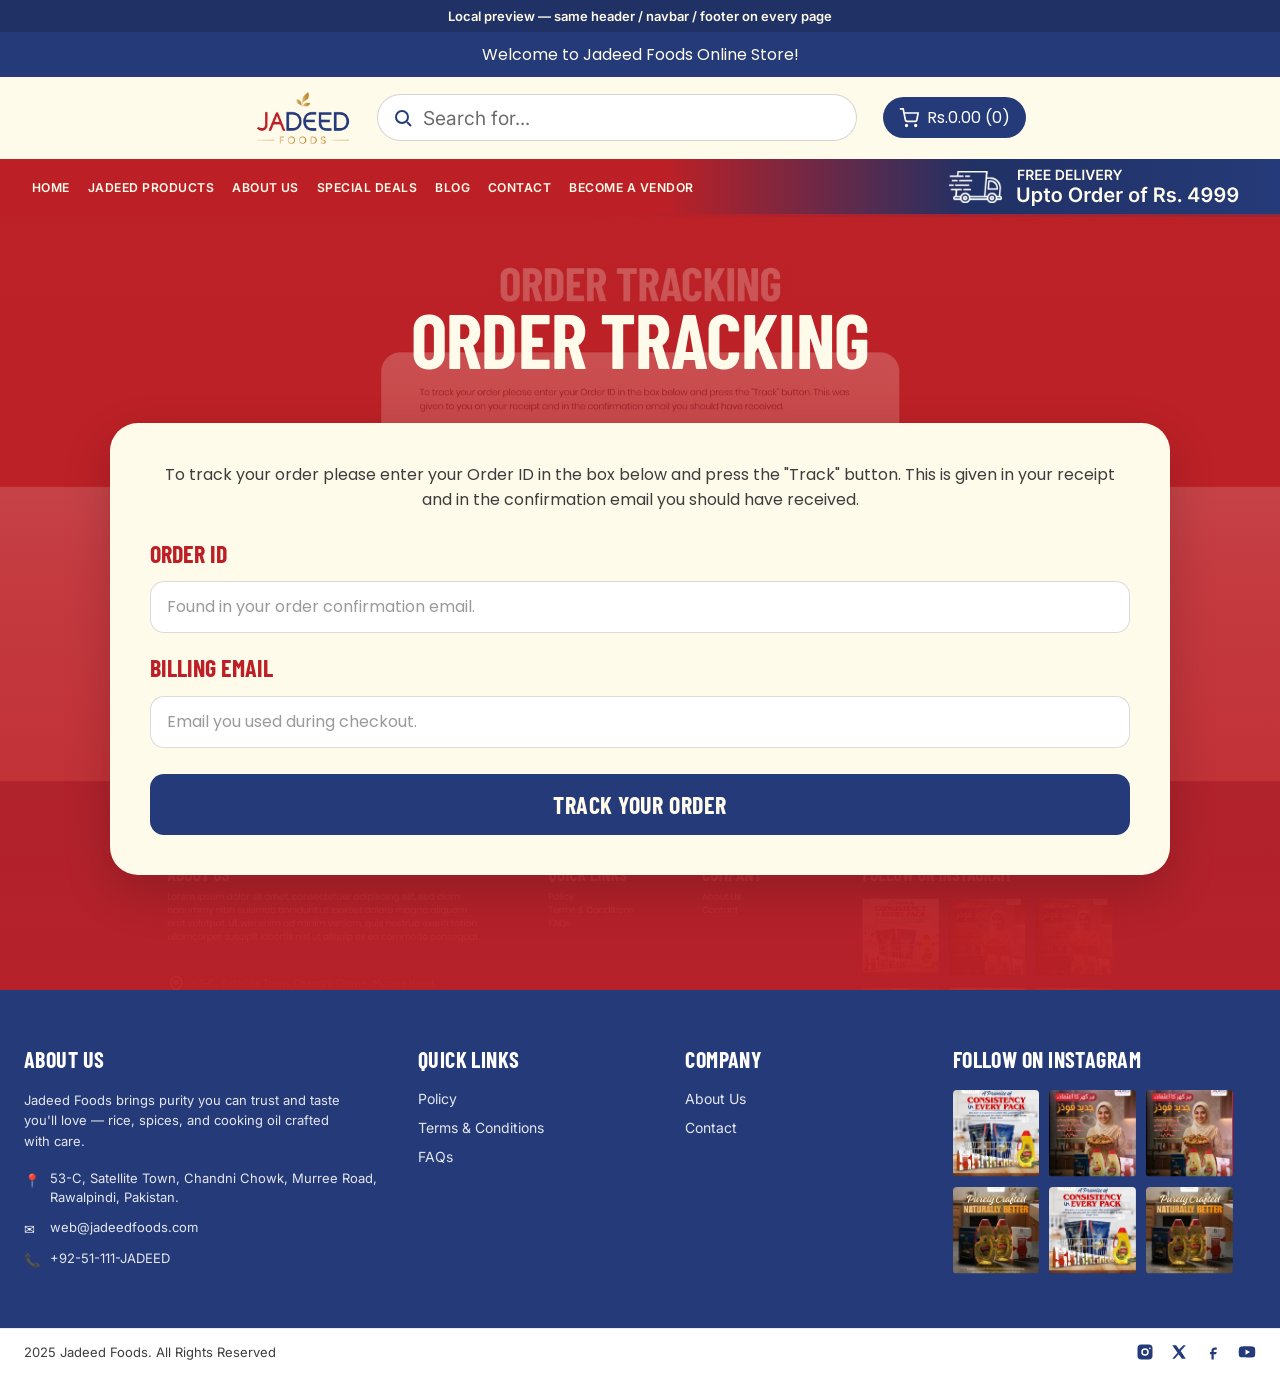
==== preview/order-tracking.html @ 21c053a5 "Fix order tracking page layout to match Figma design Co-authored-by: Cursor <cursoragent@cursor.com>" ====
<!doctype html>
<html lang="en">
<head>
  <meta charset="utf-8">
  <meta name="viewport" content="width=device-width,initial-scale=1">
  <meta http-equiv="Cache-Control" content="no-cache, no-store, must-revalidate">
  <meta http-equiv="Pragma" content="no-cache">
  <meta http-equiv="Expires" content="0">
  <title>Jadeed Foods — Order Tracking</title>
  <link rel="preconnect" href="https://fonts.googleapis.com">
  <link rel="preconnect" href="https://fonts.gstatic.com" crossorigin>
  <link href="https://fonts.googleapis.com/css2?family=Barlow+Condensed:wght@500;600;700&family=Poppins:wght@400;500&family=Inter:wght@400;600&display=swap" rel="stylesheet">
  <link rel="stylesheet" href="../assets/jadeed.css">
  <style>
    body { margin: 0; }
    .preview-note { position: sticky; top: 0; z-index: 9999; background: #203165; color: #FFFBEB; text-align: center; font: 600 13px Inter,sans-serif; padding: 8px; }
    .cart-demo{max-width:1100px;margin:40px auto;padding:0 24px}
    .cart-demo table{width:100%;border-collapse:collapse;background:#fff}
    .cart-demo th,.cart-demo td{padding:14px;border-bottom:1px solid #eee;text-align:left}
  </style>
</head>
<body>
  <div class="preview-note">Local preview — same header / navbar / footer on every page</div>
  <div class="utility-bar">Welcome to Jadeed Foods Online Store!</div>
  <div class="header-wrapper">
    <header class="header header--middle-left">
      <div class="jf-header-brand-row">
        <a href="./index.html" class="header__heading-link"><img src="../assets/jadeed-logo.png" alt="Jadeed Foods" height="56" onerror="this.style.display='none';this.nextElementSibling.style.display='inline'"><span style="display:none">Jadeed Foods</span></a>
        <div class="header__search-mock">Search for...</div>
        <a href="./cart.html" class="header__icon--cart"><svg width="20" height="20" viewBox="0 0 24 24" fill="none" stroke="currentColor" stroke-width="2" aria-hidden="true"><circle cx="9" cy="21" r="1"/><circle cx="20" cy="21" r="1"/><path d="M1 1h4l2.68 13.39a2 2 0 0 0 2 1.61h9.72a2 2 0 0 0 2-1.61L23 6H6"/></svg> Rs.0.00 (0)</a>
      </div>
    </header>
    <div class="jf-nav-bar">
      <div class="jf-nav-bar__inner">
        <nav class="header__inline-menu">
          <ul class="list-menu list-menu--inline" style="list-style:none;display:flex;flex-wrap:wrap;gap:clamp(16px,2.2vw,32px);margin:0;padding:0">
            <li><a href="./index.html">Home</a></li>
            <li><a href="./index.html#shop-products">Jadeed Products</a></li>
            <li><a href="./about.html">About Us</a></li>
            <li><a href="./index.html#shop-products">Special Deals</a></li>
            <li><a href="./index.html#blogs">Blog</a></li>
            <li><a href="./contact.html">Contact</a></li>
            <li><a href="./contact.html">Become a Vendor</a></li>
          </ul>
        </nav>
        <div class="jf-nav-bar__delivery">
          <div class="jf-delivery-badge jf-delivery-badge--lockup">
            <img class="jf-delivery-badge__lockup" src="../assets/jadeed-free-delivery.svg" alt="FREE DELIVERY Upto Order of Rs. 4999" width="299" height="41">
          </div>
        </div>
      </div>
    </div>
  </div>

  <main>
    <section class="jf-order-tracking-page" style="background-image:url('../assets/jadeed-order-tracking-hero.jpg')">
      <div class="jf-order-tracking-page__overlay"></div>
      <div class="jf-container jf-order-tracking-page__inner">
        <h1 class="jf-order-tracking-page__title">Order Tracking</h1>
        <div class="jf-order-tracking-page__card">
          <p class="jf-order-tracking-page__intro">To track your order please enter your Order ID in the box below and press the "Track" button. This is given in your receipt and in the confirmation email you should have received.</p>
          <form class="jf-order-tracking-form" action="#" method="get">
            <div class="jf-order-tracking-form__field">
              <label for="JadeedOrderId">Order ID</label>
              <input id="JadeedOrderId" class="jf-order-tracking-form__input" type="text" name="order_id" placeholder="Found in your order confirmation email.">
            </div>
            <div class="jf-order-tracking-form__field">
              <label for="JadeedBillingEmail">Billing email</label>
              <input id="JadeedBillingEmail" class="jf-order-tracking-form__input" type="email" name="billing_email" placeholder="Email you used during checkout.">
            </div>
            <button type="submit" class="jf-order-tracking-form__submit">Track your order</button>
          </form>
        </div>
      </div>
    </section>
  </main>

  <footer class="jf-footer">
    <div class="jf-footer__main">
      <div class="jf-footer__grid" style="max-width:1729px;margin:0 auto">
        <div class="jf-footer__col">
          <h2 class="jf-footer__heading">About Us</h2>
          <div class="jf-footer__text"><p>Jadeed Foods brings purity you can trust and taste you'll love — rice, spices, and cooking oil crafted with care.</p></div>
          <p class="jf-footer__meta"><span class="jf-footer__meta-icon">📍</span><span>53-C, Satellite Town, Chandni Chowk, Murree Road, Rawalpindi, Pakistan.</span></p>
          <p class="jf-footer__meta"><span class="jf-footer__meta-icon">✉</span><span>web@jadeedfoods.com</span></p>
          <p class="jf-footer__meta"><span class="jf-footer__meta-icon">📞</span><span>+92-51-111-JADEED</span></p>
        </div>
        <div class="jf-footer__col">
          <h2 class="jf-footer__heading">Quick Links</h2>
          <ul class="jf-footer__links">
            <li><a href="./privacy.html">Policy</a></li>
            <li><a href="./terms.html">Terms &amp; Conditions</a></li>
            <li><a href="./faqs.html">FAQs</a></li>
          </ul>
        </div>
        <div class="jf-footer__col">
          <h2 class="jf-footer__heading">Company</h2>
          <ul class="jf-footer__links">
            <li><a href="./about.html">About Us</a></li>
            <li><a href="./contact.html">Contact</a></li>
          </ul>
        </div>
        <div class="jf-footer__col">
          <h2 class="jf-footer__heading">Follow on Instagram</h2>
          <div class="jf-footer__insta-grid">
            <a href="#" class="jf-footer__insta-item"><img src="../assets/jadeed-insta-1.jpg" alt=""></a>
            <a href="#" class="jf-footer__insta-item"><img src="../assets/jadeed-insta-2.jpg" alt=""></a>
            <a href="#" class="jf-footer__insta-item"><img src="../assets/jadeed-insta-3.jpg" alt=""></a>
            <a href="#" class="jf-footer__insta-item"><img src="../assets/jadeed-insta-4.jpg" alt=""></a>
            <a href="#" class="jf-footer__insta-item"><img src="../assets/jadeed-insta-5.jpg" alt=""></a>
            <a href="#" class="jf-footer__insta-item"><img src="../assets/jadeed-insta-6.jpg" alt=""></a>
          </div>
        </div>
      </div>
    </div>
    <div class="jf-footer__bottom">
      <div class="jf-footer__bottom-inner" style="max-width:1729px;margin:0 auto">
        <p class="jf-footer__copyright">2025 Jadeed Foods. All Rights Reserved</p>
        <div class="jf-footer__social">
          <a href="#" aria-label="Instagram"><svg viewBox="0 0 24 24"><path d="M7 2h10a5 5 0 0 1 5 5v10a5 5 0 0 1-5 5H7a5 5 0 0 1-5-5V7a5 5 0 0 1 5-5zm5 5a5 5 0 1 0 0 10 5 5 0 0 0 0-10zm6.5-.9a1.1 1.1 0 1 0 0 2.2 1.1 1.1 0 0 0 0-2.2zM12 9a3 3 0 1 1 0 6 3 3 0 0 1 0-6z"/></svg></a>
          <a href="#" aria-label="Twitter"><svg viewBox="0 0 24 24"><path d="M3 3h5.2l4 5.7L17.8 3H21l-6.7 7.7L21 21h-5.2l-4.3-6.1L6.2 21H3l7-8.1L3 3z"/></svg></a>
          <a href="#" aria-label="Facebook"><svg viewBox="0 0 24 24"><path d="M14 9h3V6h-3c-2.2 0-4 1.8-4 4v2H8v3h2v7h3v-7h3l1-3h-4v-2c0-.6.4-1 1-1z"/></svg></a>
          <a href="#" aria-label="YouTube"><svg viewBox="0 0 24 24"><path d="M23 12s0-3.4-.4-5a3 3 0 0 0-2.1-2.1C18.7 4.4 12 4.4 12 4.4s-6.7 0-8.5.5A3 3 0 0 0 1.4 7C1 8.6 1 12 1 12s0 3.4.4 5a3 3 0 0 0 2.1 2.1c1.8.5 8.5.5 8.5.5s6.7 0 8.5-.5a3 3 0 0 0 2.1-2.1c.4-1.6.4-5 .4-5zM10 15.5v-7l6 3.5-6 3.5z"/></svg></a>
        </div>
      </div>
    </div>
  </footer>
</body>
</html>
---- assets/jadeed.css ----
/* ==========================================================================
   Jadeed Foods — brand layer on Dawn
   Homepage sections (.jf-*) + header/footer chrome overrides
   ========================================================================== */

:root {
  --jf-red: #BC2026;
  --jf-red-alt: #BC252A;
  --jf-navy: #253A78;
  --jf-navy-dark: #203165;
  --jf-maroon: #821D21;
  --jf-cream: #FFFBEB;
  --jf-yellow: #FFCC00;
  --jf-white: #FFFFFF;
  --jf-ink: #3C3D3C;
  --jf-muted: #6C6C6C;
  --jf-muted-light: #ACACAC;

  --jf-font-heading: 'Barlow Condensed', sans-serif;
  --jf-font-body: 'Poppins', sans-serif;
  --jf-font-ui: 'Inter', sans-serif;

  --jf-container-max: 1729px;
  --jf-radius-lg: 28px;
  --jf-radius-pill: 96px;
}

/* ---- Global typography (Barlow Condensed / Poppins / Inter) ---- */
html {
  -webkit-font-smoothing: antialiased;
  -moz-osx-font-smoothing: grayscale;
}
body,
.body,
.gradient,
.shopify-policy__container,
.rte,
.rte p,
.page-width,
main {
  font-family: var(--jf-font-body);
  color: var(--jf-ink);
}
h1,
h2,
h3,
h4,
h5,
h6,
.h0,
.h1,
.h2,
.h3,
.h4,
.h5,
.h6,
caption,
th {
  font-family: var(--jf-font-heading);
}
button,
.button,
input,
textarea,
select,
label,
summary,
.announcement-bar__message,
.header__menu-item,
.menu-drawer__menu-item {
  font-family: var(--jf-font-ui);
}

/* ---- Global brand font overrides for chrome feel ---- */
.header__heading-link .h2,
.header__heading,
.footer-block__heading,
.jf-heading {
  font-family: var(--jf-font-heading);
  font-weight: 700;
  text-transform: uppercase;
  letter-spacing: -0.01em;
}

/* ---- Dawn announcement bar → Jadeed navy ---- */
.utility-bar,
.announcement-bar,
.announcement-bar__message {
  background: var(--jf-navy) !important;
  color: var(--jf-cream) !important;
}
.utility-bar .announcement-bar__link,
.announcement-bar__link {
  color: var(--jf-cream) !important;
}
.utility-bar {
  border: none !important;
  background: var(--jf-navy) !important;
  color: var(--jf-cream) !important;
  text-align: center;
  padding: 10px 16px;
}
.utility-bar__grid {
  display: flex !important;
  justify-content: center !important;
  align-items: center;
}
.announcement-bar {
  justify-content: center;
  text-align: center;
  width: 100%;
}
.announcement-bar__message {
  font-family: var(--jf-font-ui);
  font-size: 1.4rem;
  text-align: center;
  width: 100%;
  justify-content: center;
}

/* ---- Dawn header → cream bar + centered brand row ---- */
.header-wrapper {
  background: var(--jf-cream) !important;
  border-bottom: none !important;
}
.header-wrapper--border-bottom {
  box-shadow: none !important;
  border-bottom: none !important;
}
.header {
  background: transparent;
}
.header.page-width {
  max-width: var(--jf-container-max);
}
.jf-header-brand-row {
  display: flex;
  flex-wrap: nowrap;
  align-items: center;
  justify-content: center;
  gap: clamp(16px, 2vw, 32px);
  width: 100%;
  max-width: var(--jf-container-max);
  margin: 0 auto;
}
.header:has(.jf-header-brand-row) {
  display: flex;
  justify-content: center;
  align-items: center;
  padding: 0.8rem 24px;
  max-width: var(--jf-container-max);
  margin: 0 auto;
}
@media screen and (max-width: 989px) {
  .header__search-mock {
    display: none;
  }
  .header:has(.jf-header-brand-row) {
    padding: 0.8rem 16px;
  }
}
.header__heading-link,
.header__heading-link .h2 {
  color: var(--jf-navy) !important;
}
.header__heading-link,
.header__heading {
  flex: 0 0 auto;
  margin: 0;
}
.header__heading-logo,
.header__heading-link img {
  max-height: 56px;
  width: auto;
  object-fit: contain;
  display: block;
}
.header__icon {
  color: var(--jf-navy) !important;
}
.header__icon .svg-wrapper svg {
  color: var(--jf-navy);
}
.header__icons {
  flex: 0 0 auto;
  width: max-content;
}
.header__icon--cart {
  background: var(--jf-navy);
  color: var(--jf-white) !important;
  border-radius: var(--jf-radius-pill);
  padding: 0.5rem 1rem;
  gap: 0.5rem;
  text-decoration: none;
  display: inline-flex !important;
  align-items: center;
  justify-content: center;
  width: auto !important;
  height: auto !important;
  min-height: 0;
  max-width: max-content;
  margin-right: 0;
}
.header__icon--cart .svg-wrapper {
  width: 1.8rem;
  height: 1.8rem;
  flex-shrink: 0;
  color: var(--jf-white);
}
.header__icon--cart .svg-wrapper svg {
  color: var(--jf-white);
  fill: none;
  stroke: currentColor;
}
.jf-cart-total {
  font-family: var(--jf-font-ui);
  font-weight: 600;
  font-size: 1.3rem;
  color: var(--jf-white);
  white-space: nowrap;
}
.cart-count-bubble {
  background: var(--jf-red) !important;
  color: var(--jf-cream) !important;
}

/* Login — Figma cream header is cart-only; keep account link discreet */
.jf-header-login {
  display: none !important;
}
.header__icon--account.large-up-hide {
  display: none;
}
@media screen and (max-width: 989px) {
  .header__icon--account.large-up-hide {
    display: flex;
  }
}

/* Search pill — centered between logo and cart */
.header__search {
  line-height: normal;
}

.header__search .header__icon--search,
.header__search summary.header__icon {
  display: inline-flex !important;
  align-items: center;
  justify-content: flex-start;
  gap: 0.6rem;
  border: 1px solid rgba(0, 0, 0, 0.17);
  border-radius: var(--jf-radius-pill);
  padding: 0.65rem 1.4rem !important;
  min-width: 200px;
  width: 100%;
  height: auto !important;
  min-height: 44px;
  box-sizing: border-box;
  background: var(--jf-white);
  text-decoration: none !important;
  line-height: 1.4;
  cursor: pointer;
}

.header__search summary.header__icon > span {
  display: inline-flex !important;
  align-items: center;
  justify-content: center;
  width: auto !important;
  height: auto !important;
  flex: 0 0 auto;
}

.header__search summary.header__icon .svg-wrapper {
  width: 18px;
  height: 18px;
}

.header__search summary.header__icon .icon {
  width: 18px;
  height: 18px;
}

.header__search summary.header__icon::after {
  content: "Search for...";
  font-family: var(--jf-font-ui);
  font-size: 1.2rem;
  font-weight: 400;
  color: var(--jf-muted);
  text-transform: none;
  line-height: 1.4;
  white-space: nowrap;
  text-decoration: none;
}

.header__search-mock {
  flex: 0 1 min(480px, 42vw);
  width: min(480px, 42vw);
  max-width: 480px;
  border: 1px solid rgba(0, 0, 0, 0.17);
  border-radius: var(--jf-radius-pill);
  padding: 0.65rem 1.4rem 0.65rem 2.8rem;
  color: var(--jf-muted);
  font-family: var(--jf-font-ui);
  font-size: 1.2rem;
  background: var(--jf-white) url("data:image/svg+xml,%3Csvg xmlns='http://www.w3.org/2000/svg' width='18' height='18' fill='none' stroke='%23253A78' stroke-width='2'%3E%3Ccircle cx='8' cy='8' r='6'/%3E%3Cpath d='M13 13l4 4'/%3E%3C/svg%3E") 1rem center no-repeat;
  box-sizing: border-box;
}
@media screen and (min-width: 990px) {
  .header,
  .header--middle-left {
    display: flex !important;
    flex-wrap: nowrap;
    justify-content: center;
    align-items: center;
    gap: 0;
    padding-top: 0.8rem !important;
    padding-bottom: 0.8rem !important;
    position: relative;
  }
  .header--middle-left .jf-header-brand-row {
    display: flex;
    flex-wrap: nowrap;
    align-items: center;
    justify-content: center;
    gap: clamp(16px, 2vw, 32px);
    width: 100%;
  }
  .header--middle-left .jf-header-brand-row > .header__search,
  .header--middle-left > .header__search {
    flex: 0 1 min(480px, 42vw);
    width: min(480px, 42vw);
    max-width: 480px;
  }
  .header--middle-left .jf-header-brand-row > .header__search summary.header__icon,
  .header--middle-left > .header__search summary.header__icon {
    min-width: min(480px, 42vw);
    width: 100%;
  }
  .header--middle-left header-drawer {
    position: absolute;
    left: 1.6rem;
    top: 50%;
    transform: translateY(-50%);
  }
  .header__icons {
    justify-content: flex-end;
    gap: 0.8rem;
  }
}

/* ---- Nav bar — red to navy gradient + delivery lockup ---- */
.jf-nav-bar {
  background: linear-gradient(
    90deg,
    var(--jf-red) 0%,
    var(--jf-red) 52%,
    var(--jf-navy-dark) 76%,
    var(--jf-navy) 100%
  );
  position: relative;
  overflow: visible;
}
.jf-nav-bar__inner {
  position: relative;
  z-index: 1;
  display: flex;
  flex-wrap: nowrap;
  align-items: center;
  justify-content: space-between;
  gap: clamp(10px, 1.2vw, 20px);
  min-height: 0;
  max-width: var(--jf-container-max);
  margin: 0 auto;
  padding: 0.45rem clamp(1rem, 2.5vw, 2.4rem);
}
.jf-nav-bar nav {
  display: flex;
  align-items: center;
  flex: 1 1 auto;
  min-width: 0;
}
.jf-nav-bar nav ul {
  display: flex;
  flex-wrap: nowrap;
  align-items: center;
  gap: clamp(10px, 1.4vw, 22px);
  margin: 0;
  padding: 0;
  list-style: none;
}
.jf-nav-bar nav a,
.jf-nav-bar nav ul a {
  color: var(--jf-cream) !important;
  font-family: var(--jf-font-ui);
  font-weight: 600;
  font-size: clamp(11px, 0.95vw, 14px);
  letter-spacing: 0.04em;
  text-transform: uppercase;
  text-decoration: none !important;
  line-height: 1.2;
  white-space: nowrap;
}
.jf-nav-bar .header__inline-menu {
  flex: 1 1 auto;
  margin: 0;
  padding: 0;
  background: none;
  width: auto;
  min-width: 0;
  max-width: none;
}
.jf-nav-bar .header__inline-menu .list-menu,
.jf-nav-bar .header__inline-menu .list-menu--inline {
  display: flex !important;
  flex-wrap: nowrap !important;
  align-items: center;
  justify-content: flex-start;
  gap: clamp(10px, 1.4vw, 22px) !important;
  margin: 0;
  padding: 0;
  list-style: none;
  width: auto;
}
.jf-nav-bar .header__inline-menu .list-menu > li {
  flex: 0 0 auto;
  margin: 0;
  padding: 0;
}
.jf-nav-bar .header__inline-menu .list-menu__item,
.jf-nav-bar .header__inline-menu .header__menu-item,
.jf-nav-bar .header__inline-menu .header__menu-item span,
.jf-nav-bar .header__inline-menu .header__menu-item:hover,
.jf-nav-bar .header__inline-menu summary.header__menu-item,
.jf-nav-bar .header__inline-menu a {
  color: var(--jf-cream) !important;
  font-family: var(--jf-font-ui);
  font-weight: 600;
  font-size: clamp(11px, 0.95vw, 14px);
  letter-spacing: 0.04em;
  text-transform: uppercase;
  text-decoration: none;
  padding: 0 !important;
  line-height: 1.2;
  white-space: nowrap !important;
}
.jf-nav-bar .header__inline-menu .header__active-menu-item {
  text-decoration: underline;
  text-underline-offset: 4px;
}
.jf-nav-bar .header__inline-menu .icon-caret {
  color: var(--jf-cream);
  width: 10px;
  margin-left: 4px;
}
.jf-nav-bar__delivery {
  flex: 0 0 auto;
  margin-left: 8px;
}

.jf-delivery-badge {
  display: flex;
  align-items: center;
  gap: 8px;
  color: var(--jf-cream);
  font-family: var(--jf-font-ui);
  white-space: nowrap;
}
.jf-delivery-badge--lockup {
  gap: 0;
}
.jf-delivery-badge__lockup {
  display: block;
  width: min(299px, 30vw);
  height: auto;
  max-height: 41px;
}
.jf-delivery-badge__icon {
  width: 40px;
  height: auto;
  flex-shrink: 0;
}
.jf-delivery-badge img {
  display: block;
}
.jf-delivery-badge__label {
  display: block;
  font-size: 11px;
  font-weight: 600;
  line-height: 1.15;
  letter-spacing: 0.04em;
  text-transform: uppercase;
}
.jf-delivery-badge__value {
  display: block;
  font-size: 13px;
  font-weight: 600;
  line-height: 1.2;
}

@media (max-width: 1100px) {
  .jf-nav-bar .header__inline-menu .list-menu__item,
  .jf-nav-bar .header__inline-menu .header__menu-item,
  .jf-nav-bar .header__inline-menu a {
    font-size: 11px;
  }
  .jf-nav-bar .header__inline-menu .list-menu--inline {
    gap: 10px !important;
  }
  .jf-delivery-badge__lockup {
    width: min(240px, 26vw);
  }
  .jf-delivery-badge__value { font-size: 12px; }
}

/* Mobile drawer menu accents */
.menu-drawer__navigation .menu-drawer__menu-item {
  font-family: var(--jf-font-ui);
  text-transform: uppercase;
  font-weight: 600;
}
.menu-drawer__menu-item:hover,
.menu-drawer__menu-item:focus {
  color: var(--jf-red);
}

/* ---- Dawn footer → navy ---- */
.footer {
  background: var(--jf-navy) !important;
  color: var(--jf-white) !important;
  border-top: none !important;
}
.footer .footer-block__heading,
.footer h2,
.footer .inline-richtext {
  font-family: var(--jf-font-heading);
  text-transform: uppercase;
  color: var(--jf-cream) !important;
}
.footer a,
.footer .link,
.footer .list-menu__item--link,
.footer .rte,
.footer .footer-block__details-content,
.footer .copyright__content,
.footer .copyright__content a {
  color: rgba(255, 255, 255, 0.85) !important;
}
.footer__content-bottom {
  border-top: 1px solid rgba(255, 255, 255, 0.15);
}
.footer .field__input {
  background: rgba(255, 255, 255, 0.08);
  color: var(--jf-cream);
}
.footer .field__label {
  color: rgba(255, 251, 235, 0.7);
}
.footer .newsletter-form__button {
  color: var(--jf-cream);
}

/* ---- Homepage section primitives ---- */
.jf-container {
  max-width: var(--jf-container-max);
  margin: 0 auto;
  padding: 0 24px;
}
@media (min-width: 1024px) {
  .jf-container { padding: 0 48px; }
}

.jf-btn {
  display: inline-flex;
  align-items: center;
  justify-content: center;
  gap: 8px;
  border-radius: var(--jf-radius-pill);
  background: var(--jf-red-alt);
  color: var(--jf-cream);
  font-family: var(--jf-font-heading);
  font-weight: 700;
  text-transform: uppercase;
  padding: 14px 36px;
  font-size: clamp(18px, 2vw, 24px);
  text-decoration: none;
  border: none;
  cursor: pointer;
  transition: transform 0.2s ease, opacity 0.2s ease;
}
.jf-btn:hover { transform: translateY(-2px); opacity: 0.92; color: var(--jf-cream); }

.jf-arrow-btn {
  width: 62px;
  height: 62px;
  border-radius: 50%;
  border: 1px solid var(--jf-cream);
  display: inline-flex;
  align-items: center;
  justify-content: center;
  color: inherit;
  text-decoration: none;
  flex-shrink: 0;
  transition: background 0.2s ease;
}
.jf-arrow-btn:hover { background: rgba(255, 255, 255, 0.15); }
.jf-arrow-btn svg { width: 26px; height: 26px; }

.jf-hero {
  position: relative;
  background: var(--jf-red);
  background-size: cover;
  background-position: center 22%;
  min-height: 58vh;
  display: flex;
  align-items: flex-start;
  padding: clamp(48px, 8vh, 100px) 0 80px;
  color: var(--jf-cream);
  overflow: hidden;
}
.jf-hero::after {
  content: "";
  position: absolute;
  inset: 0;
  background: linear-gradient(180.21deg, rgba(34, 34, 34, 0) 55%, rgba(0, 0, 0, 0.35) 85%, var(--jf-red) 100%);
  pointer-events: none;
}
.jf-hero__content { position: relative; z-index: 1; text-align: center; margin: 0 auto; width: 100%; }
.jf-hero__title {
  font-family: var(--jf-font-heading);
  font-weight: 700;
  text-transform: uppercase;
  font-size: clamp(36px, 5.5vw, 64px);
  line-height: 1.02;
  margin: 0;
  color: var(--jf-cream);
}
.jf-hero__subtitle {
  font-family: var(--jf-font-body);
  font-size: clamp(14px, 1.4vw, 16px);
  max-width: 460px;
  margin: 16px auto 0;
  text-align: center;
}

.jf-section { padding: 80px 0; }
.jf-section--red { background: var(--jf-red); color: var(--jf-cream); }
.jf-section--navy { background: var(--jf-navy); color: var(--jf-cream); }
.jf-section--cream { background: var(--jf-cream); color: var(--jf-navy); }

.jf-btn--sm {
  font-size: clamp(16px, 1.6vw, 24px);
  padding: 12px 28px;
}

.jf-section__heading {
  font-family: var(--jf-font-heading);
  font-weight: 700;
  text-transform: uppercase;
  font-size: clamp(32px, 4.5vw, 64px);
  text-align: center;
  margin: 0 0 48px;
  line-height: 1.02;
  letter-spacing: -0.01em;
  color: inherit;
}

.jf-section__heading--navy { color: var(--jf-navy); }
.jf-section__subheading {
  text-align: center;
  max-width: 600px;
  margin: -24px auto 48px;
  font-size: 18px;
  font-family: var(--jf-font-body);
}

.jf-category-grid,
.jf-product-grid {
  display: grid;
  grid-template-columns: repeat(3, 1fr);
  gap: 24px;
}
@media (max-width: 900px) {
  .jf-category-grid,
  .jf-product-grid { grid-template-columns: 1fr; }
}

.jf-card {
  position: relative;
  border-radius: var(--jf-radius-lg);
  overflow: hidden;
  aspect-ratio: 387 / 482;
  background-size: cover;
  background-position: center;
  background-color: var(--jf-maroon);
  display: flex;
  flex-direction: column;
  justify-content: flex-end;
  padding: 32px;
  text-align: center;
  color: var(--jf-cream);
  text-decoration: none;
}
.jf-card:hover { color: var(--jf-cream); }
.jf-card::before {
  content: "";
  position: absolute;
  inset: 0;
  background: linear-gradient(0deg, rgba(0, 0, 0, 0.72) 0%, rgba(0, 0, 0, 0.15) 45%, rgba(0, 0, 0, 0) 70%);
}
.jf-card--category {
  background-position: center 18%;
  background-size: cover;
}
.jf-card--deal {
  background-position: center 15%;
}
.jf-card--product {
  background-position: center 20%;
}
.jf-card__body {
  position: relative;
  z-index: 1;
  display: flex;
  flex-direction: column;
  align-items: center;
  gap: 16px;
}
.jf-card__title {
  font-family: var(--jf-font-heading);
  font-weight: 700;
  text-transform: uppercase;
  font-size: clamp(28px, 3vw, 36px);
  line-height: 1.02;
}
.jf-card__text {
  font-family: var(--jf-font-body);
  font-size: 16px;
  line-height: 1.44;
  max-width: 462px;
  margin: 0 auto;
  letter-spacing: -0.01em;
}
.jf-card__title--product { font-size: clamp(28px, 3vw, 36px); }
.jf-card--deal {
  aspect-ratio: 446 / 452;
  background-size: contain;
  background-repeat: no-repeat;
  background-position: center top;
}

.jf-deals-grid {
  display: grid;
  grid-template-columns: repeat(3, 1fr);
  gap: 24px;
  align-items: end;
}
@media (max-width: 900px) {
  .jf-deals-grid { grid-template-columns: 1fr; }
}
.jf-deals-grid .jf-card:nth-child(2) { transform: translateY(-24px); }
@media (max-width: 900px) {
  .jf-deals-grid .jf-card:nth-child(2) { transform: none; }
}

.jf-purity {
  background: var(--jf-red);
  color: var(--jf-white);
  text-align: center;
  padding: 100px 24px;
}
.jf-purity__line {
  font-family: var(--jf-font-heading);
  font-weight: 700;
  text-transform: uppercase;
  line-height: 0.95;
  letter-spacing: -0.01em;
  margin: 0;
}
.jf-purity__line--1 { font-size: clamp(32px, 6vw, 90px); }
.jf-purity__line--2 { font-size: clamp(48px, 10vw, 160px); }
.jf-purity__line--3 {
  font-size: clamp(32px, 6vw, 90px);
  color: var(--jf-yellow);
  font-weight: 500;
}

.jf-blog-grid {
  display: grid;
  grid-template-columns: repeat(3, 1fr);
  gap: 24px;
}
.jf-blog-card {
  position: relative;
  border-radius: var(--jf-radius-lg);
  overflow: hidden;
  aspect-ratio: 4 / 5;
  min-height: 260px;
  background-size: cover;
  background-position: center;
  background-color: var(--jf-navy);
  display: flex;
  align-items: flex-end;
  justify-content: space-between;
  gap: 12px;
  padding: 18px 18px 20px;
  color: var(--jf-white);
  text-decoration: none;
}
.jf-blog-card:hover { color: var(--jf-white); }
.jf-blog-card::before {
  content: "";
  position: absolute;
  inset: 0;
  background: linear-gradient(
    0deg,
    rgba(0, 0, 0, 0.72) 0%,
    rgba(0, 0, 0, 0.28) 42%,
    rgba(126, 55, 55, 0) 70%
  );
}
.jf-blog-card__body {
  position: relative;
  z-index: 1;
  max-width: calc(100% - 52px);
  display: flex;
  flex-direction: column;
  justify-content: flex-end;
  gap: 6px;
}
.jf-blog-card__title {
  display: block;
  font-family: var(--jf-font-body);
  font-weight: 500;
  font-size: 14px;
  line-height: 1.3;
}
.jf-blog-card__excerpt {
  margin: 0;
  font: 400 12px/1.4 var(--jf-font-body);
  color: rgba(255, 255, 255, 0.9);
  max-width: 28ch;
  display: -webkit-box;
  -webkit-line-clamp: 2;
  -webkit-box-orient: vertical;
  overflow: hidden;
}
.jf-blog-card .jf-arrow-btn {
  position: relative;
  z-index: 1;
  width: 37px;
  height: 37px;
  flex-shrink: 0;
  align-self: flex-end;
}
.jf-blog-card .jf-arrow-btn svg { width: 16px; height: 16px; }
.jf-section__footer { text-align: center; margin-top: 48px; }

/* Keep class for theme templates; equal 3×2 grid (aligned rows/cols) */
.jf-blog-grid--masonry {
  grid-template-columns: repeat(3, 1fr);
  grid-auto-rows: auto;
  gap: 24px;
  align-items: stretch;
}
.jf-blog-grid--masonry .jf-blog-card,
.jf-blog-grid--masonry .jf-blog-card:nth-child(n) {
  grid-column: auto;
  grid-row: auto;
  aspect-ratio: 4 / 5;
  min-height: 260px;
}
@media (max-width: 900px) {
  .jf-blog-grid,
  .jf-blog-grid--masonry {
    grid-template-columns: 1fr;
  }
  .jf-blog-grid--masonry .jf-blog-card,
  .jf-blog-grid--masonry .jf-blog-card:nth-child(n) {
    min-height: 240px;
  }
}
@media (min-width: 901px) and (max-width: 1100px) {
  .jf-blog-grid,
  .jf-blog-grid--masonry {
    grid-template-columns: repeat(2, 1fr);
  }
}

/* Full blog listing page */
.jf-blog-page-hero {
  background: var(--jf-red);
  color: var(--jf-cream);
  padding: 56px 0 48px;
  text-align: center;
}
.jf-blog-page-hero__title {
  margin: 0;
  font-family: var(--jf-font-heading);
  font-size: clamp(40px, 5vw, 72px);
  text-transform: uppercase;
  letter-spacing: 0.02em;
}
.jf-blog-page-hero__sub {
  margin: 12px auto 0;
  max-width: 520px;
  font: 400 16px/1.5 var(--jf-font-body);
  color: rgba(255, 251, 235, 0.9);
}
.jf-blog-listing {
  background: var(--jf-cream);
  padding: 56px 0 80px;
}
.jf-blog-listing__grid {
  display: grid;
  grid-template-columns: repeat(3, 1fr);
  gap: 28px;
}
.jf-blog-listing__card {
  background: #fff;
  border-radius: var(--jf-radius-lg);
  overflow: hidden;
  display: flex;
  flex-direction: column;
  box-shadow: 0 8px 24px rgba(37, 58, 120, 0.08);
}
.jf-blog-listing__media {
  display: block;
  aspect-ratio: 4 / 3;
  background: var(--jf-navy) center / cover no-repeat;
}
.jf-blog-listing__content {
  padding: 20px 20px 24px;
  display: flex;
  flex-direction: column;
  gap: 8px;
  flex: 1;
}
.jf-blog-listing__date {
  margin: 0;
  font: 500 12px var(--jf-font-body);
  color: #6C6C6C;
  text-transform: uppercase;
  letter-spacing: 0.04em;
}
.jf-blog-listing__title {
  margin: 0;
  font-family: var(--jf-font-heading);
  font-size: clamp(20px, 2vw, 26px);
  text-transform: uppercase;
  line-height: 1.15;
}
.jf-blog-listing__title a {
  color: var(--jf-navy);
  text-decoration: none;
}
.jf-blog-listing__title a:hover { color: var(--jf-red); }
.jf-blog-listing__excerpt {
  margin: 0;
  font: 400 14px/1.5 var(--jf-font-body);
  color: #3C3D3C;
  flex: 1;
}
.jf-blog-listing__link {
  margin-top: 8px;
  align-self: flex-start;
  font: 700 14px var(--jf-font-heading);
  text-transform: uppercase;
  color: var(--jf-red);
  text-decoration: none;
}
.jf-blog-listing__link:hover { text-decoration: underline; }
.jf-blog-listing__note {
  margin: 40px auto 0;
  max-width: 640px;
  text-align: center;
  font: 400 14px/1.5 var(--jf-font-body);
  color: #6C6C6C;
}
.jf-blog-listing__pagination { margin-top: 40px; text-align: center; }
@media (max-width: 900px) {
  .jf-blog-listing__grid { grid-template-columns: 1fr; }
}
@media (min-width: 901px) and (max-width: 1100px) {
  .jf-blog-listing__grid { grid-template-columns: repeat(2, 1fr); }
}

/* Rich aroma split section */
.jf-rich-aroma {
  background: var(--jf-red);
  color: var(--jf-cream);
  padding: 80px 0;
}
.jf-rich-aroma__grid {
  display: grid;
  grid-template-columns: 1fr 1fr;
  gap: 48px;
  align-items: center;
}
.jf-rich-aroma__media { position: relative; min-height: 420px; }
.jf-rich-aroma__circle {
  display: block;
  width: min(420px, 90%);
  aspect-ratio: 1;
  border-radius: 50%;
  background-size: cover;
  background-position: center;
  margin: 0 auto;
  border: 4px solid rgba(255, 251, 235, 0.35);
}
.jf-rich-aroma__leaf {
  position: absolute;
  right: 10%;
  top: 50%;
  transform: translateY(-50%);
  width: 120px;
  opacity: 0.9;
}
.jf-rich-aroma__title {
  font-family: var(--jf-font-heading);
  font-weight: 700;
  text-transform: uppercase;
  font-size: clamp(40px, 5vw, 96px);
  line-height: 0.94;
  margin: 0 0 24px;
}
.jf-rich-aroma__text {
  font-family: var(--jf-font-body);
  font-size: 18px;
  line-height: 1.56;
  max-width: 555px;
  margin: 0;
}

/* Lifestyle banner */
.jf-lifestyle {
  position: relative;
  min-height: clamp(360px, 48vw, 560px);
  background-size: cover;
  background-position: center;
  display: flex;
  align-items: center;
  justify-content: center;
  overflow: hidden;
}
.jf-lifestyle__leaf {
  width: min(320px, 42vw);
  height: auto;
  opacity: 0.95;
  pointer-events: none;
  filter: none;
}

/* Testimonials lockup + banner */
.jf-testimonials-wrap { background: var(--jf-cream); }
.jf-testimonials-lockup {
  display: flex;
  flex-wrap: wrap;
  align-items: center;
  justify-content: center;
  gap: clamp(16px, 3vw, 40px);
  text-align: center;
  padding: clamp(40px, 5vw, 72px) 24px;
  line-height: 1;
}
.jf-testimonials-lockup__it {
  margin: 0;
  font-family: var(--jf-font-heading);
  font-weight: 700;
  text-transform: uppercase;
  font-size: clamp(40px, 7vw, 88px);
  color: var(--jf-red);
  letter-spacing: -0.01em;
  line-height: 0.95;
}
.jf-testimonials-lockup__brand {
  display: flex;
  flex-direction: column;
  align-items: center;
  gap: 8px;
}
.jf-testimonials-lockup__logo {
  display: block;
  width: min(280px, 55vw);
  height: auto;
  background: transparent;
}
.jf-testimonials-lockup__wordmark {
  position: relative;
  display: inline-flex;
  align-items: baseline;
  font-family: var(--jf-font-heading);
  font-weight: 700;
  font-size: clamp(48px, 8vw, 96px);
  letter-spacing: -0.02em;
  line-height: 0.9;
  text-transform: uppercase;
  padding-top: 28px;
}
.jf-testimonials-lockup__ja { color: var(--jf-red); }
.jf-testimonials-lockup__deed { color: var(--jf-navy); }
.jf-testimonials-lockup__leaf {
  position: absolute;
  top: 0;
  left: 58%;
  width: clamp(28px, 4vw, 42px);
  height: auto;
  /* gold leaf */
  filter: brightness(0) saturate(100%) invert(72%) sepia(61%) saturate(650%) hue-rotate(8deg) brightness(95%);
}
.jf-testimonials-lockup__foods {
  display: flex;
  align-items: center;
  gap: 14px;
  margin: 0;
  font-family: Georgia, 'Times New Roman', serif;
  font-weight: 500;
  font-size: clamp(18px, 2vw, 28px);
  letter-spacing: 0.18em;
  text-transform: uppercase;
  color: #C9A227;
}
.jf-testimonials-lockup__rule {
  display: block;
  width: clamp(36px, 6vw, 72px);
  height: 1px;
  background: #C9A227;
}
.jf-testimonial-banner {
  background: var(--jf-red);
  color: var(--jf-cream);
  text-align: center;
  padding: 56px 24px 64px;
}
.jf-testimonial-banner__section-title {
  font-family: var(--jf-font-heading);
  font-weight: 700;
  text-transform: uppercase;
  font-size: clamp(36px, 4.8vw, 64px);
  margin: 0 0 20px;
  letter-spacing: 0.02em;
}
.jf-testimonial {
  max-width: 760px;
  margin: 0 auto;
  text-align: center;
}
.jf-testimonial__slide[hidden] { display: none !important; }
.jf-testimonial__stars {
  color: var(--jf-yellow);
  font-size: 22px;
  letter-spacing: 6px;
  margin: 0 0 20px;
  line-height: 1;
}
.jf-testimonial__quote {
  font-family: var(--jf-font-body);
  font-size: clamp(13px, 1.2vw, 15px);
  line-height: 1.65;
  margin: 0 0 20px;
  color: var(--jf-cream);
}
.jf-testimonial__name {
  font-family: var(--jf-font-body);
  font-size: 18px;
  font-weight: 500;
  margin: 0 0 36px;
}
.jf-testimonial__controls {
  display: grid;
  grid-template-columns: auto 1fr auto;
  align-items: center;
  gap: 16px;
  max-width: 760px;
  margin: 0 auto;
}
.jf-testimonial__divider {
  height: 1px;
  background: rgba(255, 251, 235, 0.55);
  width: 100%;
}
.jf-testimonial__arrows { display: flex; gap: 10px; }
.jf-testimonial__arrow {
  width: 44px;
  height: 36px;
  border: none;
  background: var(--jf-cream);
  color: var(--jf-red);
  cursor: pointer;
  border-radius: 4px;
  display: inline-flex;
  align-items: center;
  justify-content: center;
  padding: 0;
}
.jf-testimonial__arrow:hover { background: #fff; }
.jf-testimonial__dots { display: flex; gap: 10px; align-items: center; }
.jf-testimonial__dots button {
  width: 12px;
  height: 12px;
  border-radius: 50%;
  background: transparent;
  border: 1.5px solid var(--jf-cream);
  padding: 0;
  cursor: pointer;
}
.jf-testimonial__dots button.is-active {
  background: var(--jf-cream);
  border-color: var(--jf-cream);
}

@media (max-width: 700px) {
  .jf-testimonials-lockup {
    flex-direction: column;
    gap: 12px;
  }
}

@media (max-width: 900px) {
  .jf-rich-aroma__grid { grid-template-columns: 1fr; }
  .jf-rich-aroma__media { min-height: 280px; }
}

/* ---- Shop pages (product / collection / cart) ---- */
.product__title,
.collection-hero__title,
.title--primary {
  font-family: var(--jf-font-heading) !important;
  text-transform: uppercase;
  color: var(--jf-red) !important;
}
.product-form__submit,
.shopify-payment-button__button,
.card__heading a {
  font-family: var(--jf-font-heading);
  text-transform: uppercase;
}
.product-form__submit {
  background: var(--jf-red) !important;
  color: var(--jf-cream) !important;
  border-radius: var(--jf-radius-pill) !important;
}
.shopify-payment-button__button {
  background: var(--jf-navy) !important;
  color: var(--jf-cream) !important;
  border-radius: var(--jf-radius-pill) !important;
}
.card-wrapper .card,
.card--standard .card__inner {
  background: var(--jf-cream) !important;
  border-radius: var(--jf-radius-lg);
}
.card__information .button,
.card .quick-add__submit {
  background: var(--jf-navy) !important;
  color: var(--jf-cream) !important;
  border-radius: var(--jf-radius-pill);
  text-transform: uppercase;
  font-family: var(--jf-font-heading);
  width: 100%;
}
.facets__form,
.facets__heading {
  background: var(--jf-red);
  color: var(--jf-cream);
}
/* ---- Cart page (SHOPPING CART.png) ---- */
.jf-cart-title {
  background: var(--jf-cream);
  padding: 48px 0 8px;
}
.jf-cart-title__heading {
  margin: 0;
  font-family: var(--jf-font-heading);
  font-weight: 700;
  text-transform: uppercase;
  color: var(--jf-red);
  font-size: clamp(40px, 5vw, 64px);
  letter-spacing: -0.01em;
}
main[data-template="cart"] {
  background: var(--jf-cream);
}
main[data-template="cart"] .title-wrapper-with-link {
  display: none;
}
main[data-template="cart"] cart-items .page-width,
main[data-template="cart"] #main-cart-footer .page-width {
  max-width: none;
  padding: 0;
}
main[data-template="cart"] cart-items.is-empty .page-width {
  max-width: var(--jf-container-max);
  margin: 0 auto;
  padding: 0 24px 48px;
}
@media screen and (min-width: 990px) {
  main[data-template="cart"] {
    display: grid;
    grid-template-columns: minmax(0, 1.55fr) minmax(280px, 0.9fr);
    gap: 32px;
    align-items: start;
    max-width: var(--jf-container-max);
    margin: 0 auto;
    padding: 0 48px 72px;
  }
  main[data-template="cart"] .section-jadeed-cart-title {
    grid-column: 1 / -1;
  }
  main[data-template="cart"] #main-cart-footer {
    position: sticky;
    top: 24px;
  }
}
.cart-items thead th,
.cart-items .cart-items__heading {
  background: var(--jf-red) !important;
  color: var(--jf-cream) !important;
  font-family: var(--jf-font-heading);
  text-transform: uppercase;
  font-size: 1.6rem;
  letter-spacing: 0.02em;
  border: none !important;
  padding: 14px 18px !important;
}
main[data-template="cart"] .cart-items {
  background: transparent;
  border-collapse: collapse;
  width: 100%;
}
main[data-template="cart"] .cart-items td {
  border-bottom: 1px solid rgba(0, 0, 0, 0.12);
  padding: 20px 12px;
  vertical-align: middle;
}
main[data-template="cart"] .cart-item__name,
main[data-template="cart"] .cart-item__name a {
  color: var(--jf-red) !important;
  font-family: var(--jf-font-heading);
  font-weight: 700;
  text-transform: uppercase;
  text-decoration: none;
  font-size: 1.8rem;
}
main[data-template="cart"] .cart-item cart-remove-button,
main[data-template="cart"] .cart-item__quantity .cart-remove-button {
  margin-top: 8px;
}
main[data-template="cart"] .cart-remove-button a,
main[data-template="cart"] .cart-item__remove {
  font-size: 1.2rem;
  text-transform: uppercase;
  color: var(--jf-ink);
  text-decoration: none;
}
main[data-template="cart"] #main-cart-footer .cart__footer {
  background: #fff;
  border-radius: 8px;
  box-shadow: 8px 8px 0 var(--jf-red);
  padding: 24px;
  display: flex;
  flex-direction: column;
  gap: 16px;
}
main[data-template="cart"] .cart__note {
  order: 2;
  margin: 0;
}
main[data-template="cart"] .cart__blocks {
  order: 1;
}
main[data-template="cart"] .cart__note label {
  color: var(--jf-ink);
  font-family: var(--jf-font-ui);
  font-size: 1.3rem;
  margin-bottom: 8px;
}
main[data-template="cart"] .cart__note textarea {
  border: 1px solid var(--jf-red) !important;
  border-radius: 4px;
  min-height: 110px;
  background: #fff;
}
main[data-template="cart"] .totals {
  box-shadow: none;
  border-radius: 0;
  margin-bottom: 8px;
}
main[data-template="cart"] .totals__total-value {
  color: var(--jf-navy);
  font-family: var(--jf-font-heading);
  font-size: clamp(28px, 3vw, 40px);
  font-weight: 700;
}
main[data-template="cart"] .cart__checkout-button,
main[data-template="cart"] #checkout {
  background: var(--jf-navy) !important;
  color: var(--jf-cream) !important;
  border-radius: var(--jf-radius-pill) !important;
  font-family: var(--jf-font-heading);
  text-transform: uppercase;
  width: 100%;
  min-height: 52px;
  font-size: 2rem;
}
main[data-template="cart"] .additional-checkout-buttons {
  display: none;
}

/* Cart preview + shared cart layout blocks */
.jf-cart-layout {
  display: grid;
  grid-template-columns: 1fr;
  gap: 32px;
  max-width: var(--jf-container-max);
  margin: 0 auto;
  padding: 0 24px 72px;
}
@media screen and (min-width: 990px) {
  .jf-cart-layout {
    grid-template-columns: minmax(0, 1.55fr) minmax(280px, 0.9fr);
    padding: 0 48px 72px;
    align-items: start;
  }
  .jf-cart-sidebar {
    position: sticky;
    top: 24px;
  }
}
.jf-cart-table {
  width: 100%;
  border-collapse: collapse;
  background: transparent;
}
.jf-cart-table thead th {
  background: var(--jf-red);
  color: var(--jf-cream);
  font-family: var(--jf-font-heading);
  font-weight: 700;
  text-transform: uppercase;
  font-size: 1.6rem;
  letter-spacing: 0.02em;
  border: none;
  padding: 14px 18px;
}
.jf-cart-table thead th:nth-child(2) {
  text-align: center;
}
.jf-cart-table thead th:nth-child(3) {
  text-align: right;
}
.jf-cart-table tbody td {
  border-bottom: 1px solid rgba(0, 0, 0, 0.12);
  padding: 20px 12px;
  vertical-align: middle;
}
.jf-cart-table tbody td:nth-child(2) {
  text-align: center;
}
.jf-cart-table tbody td:nth-child(3) {
  text-align: right;
}
.jf-cart-product {
  display: flex;
  align-items: center;
  gap: 16px;
}
.jf-cart-product__image {
  width: 88px;
  height: 88px;
  border-radius: 12px;
  object-fit: cover;
  flex-shrink: 0;
  display: block;
}
.jf-cart-name {
  margin: 0;
  color: var(--jf-red);
  font-family: var(--jf-font-heading);
  font-weight: 700;
  text-transform: uppercase;
  font-size: 1.8rem;
  line-height: 1.1;
}
.jf-cart-product__subtitle {
  margin: 6px 0 0;
  font-family: var(--jf-font-ui);
  font-size: 1.2rem;
  text-transform: uppercase;
  color: var(--jf-ink);
  letter-spacing: 0.02em;
}
.jf-cart-product__price {
  margin: 4px 0 0;
  font-family: var(--jf-font-ui);
  font-size: 1.4rem;
  color: var(--jf-ink);
}
.jf-cart-qty-wrap {
  display: inline-flex;
  flex-direction: column;
  align-items: center;
}
.jf-cart-qty {
  display: inline-flex;
  align-items: stretch;
  border: 1px solid rgba(0, 0, 0, 0.12);
  border-radius: 8px;
  overflow: hidden;
  background: #ececec;
}
.jf-cart-qty button {
  width: 36px;
  border: none;
  background: #e2e2e2;
  color: var(--jf-ink);
  font-size: 1.8rem;
  line-height: 1;
  cursor: pointer;
  padding: 0;
}
.jf-cart-qty span {
  min-width: 42px;
  display: flex;
  align-items: center;
  justify-content: center;
  background: #fff;
  font-family: var(--jf-font-ui);
  font-size: 1.4rem;
  font-weight: 600;
}
.jf-cart-remove {
  display: inline-block;
  margin-top: 10px;
  font-family: var(--jf-font-ui);
  font-size: 1.2rem;
  font-weight: 600;
  text-transform: uppercase;
  color: var(--jf-navy);
  text-decoration: underline;
  text-underline-offset: 3px;
}
.jf-cart-line-total {
  margin: 0;
  font-family: var(--jf-font-heading);
  font-weight: 700;
  font-size: 1.8rem;
  text-transform: uppercase;
  color: var(--jf-ink);
}
.jf-cart-sidebar {
  display: flex;
  flex-direction: column;
  gap: 16px;
}
.jf-cart-summary {
  background: #fff;
  border-radius: 8px;
  box-shadow: 8px 8px 0 var(--jf-red);
  padding: 24px;
}
.jf-cart-summary__label {
  margin: 0 0 4px;
  font-family: var(--jf-font-ui);
  font-size: 1.4rem;
  color: var(--jf-ink);
}
.jf-cart-order-total {
  margin: 0 0 20px;
  font-family: var(--jf-font-heading);
  font-weight: 700;
  font-size: clamp(28px, 3vw, 40px);
  text-transform: uppercase;
  color: var(--jf-navy);
  line-height: 1;
}
.jf-cart-summary__field-label {
  display: block;
  margin: 0 0 8px;
  font-family: var(--jf-font-ui);
  font-size: 1.3rem;
  color: var(--jf-ink);
}
.jf-cart-summary textarea {
  width: 100%;
  min-height: 110px;
  border: 1px solid var(--jf-red);
  border-radius: 4px;
  padding: 10px;
  margin: 0 0 16px;
  font-family: var(--jf-font-ui);
  font-size: 1.3rem;
  resize: vertical;
  box-sizing: border-box;
}
.jf-cart-summary__note {
  margin: 0;
  font-family: var(--jf-font-ui);
  font-size: 1.2rem;
  color: var(--jf-muted);
}
.jf-cart-checkout {
  display: block;
  width: 100%;
  background: var(--jf-navy);
  color: var(--jf-cream);
  border: none;
  border-radius: var(--jf-radius-pill);
  padding: 14px 24px;
  font-family: var(--jf-font-heading);
  font-weight: 700;
  font-size: 2rem;
  text-transform: uppercase;
  text-align: center;
  text-decoration: none;
  cursor: pointer;
  min-height: 52px;
  line-height: 1.2;
}
.jf-cart-checkout:hover {
  opacity: 0.92;
}

/* ---- Static page sections ---- */
.jf-page-hero {
  background: var(--jf-red);
  color: var(--jf-cream);
  padding: 80px 24px;
  text-align: center;
}
.jf-page-hero__title {
  font-family: var(--jf-font-heading);
  font-weight: 700;
  text-transform: uppercase;
  font-size: clamp(40px, 5vw, 64px);
  margin: 0;
}
.jf-page-content {
  max-width: 900px;
  margin: 0 auto;
  padding: 64px 24px;
  font-family: var(--jf-font-body);
  line-height: 1.6;
}
.jf-faq-item {
  border-bottom: 1px solid rgba(37, 58, 120, 0.15);
  padding: 20px 0;
}
.jf-faq-item summary {
  font-family: var(--jf-font-heading);
  font-weight: 600;
  text-transform: uppercase;
  cursor: pointer;
  list-style: none;
}
.jf-faq-item__answer { padding-top: 12px; font-family: var(--jf-font-body); }
.jf-contact-grid {
  display: grid;
  grid-template-columns: 1fr 1fr;
  gap: 48px;
  max-width: var(--jf-container-max);
  margin: 0 auto;
  padding: 64px 24px;
}
@media (max-width: 768px) {
  .jf-contact-grid { grid-template-columns: 1fr; }
}

@media (max-width: 640px) {
  .jf-section { padding: 48px 0; }
  .jf-purity { padding: 64px 24px; }
  .jf-testimonial-banner { padding: 48px 24px 64px; }
}

/* ---- Jadeed footer (matches HOMEPAGE.png) ---- */
.jf-footer {
  background: var(--jf-navy);
  color: rgba(255, 255, 255, 0.9);
}
.jf-footer__main {
  padding: 56px 24px 48px;
  max-width: var(--jf-container-max);
  margin: 0 auto;
}
.jf-footer__grid {
  display: grid;
  grid-template-columns: 1.4fr 0.9fr 0.9fr 1.2fr;
  gap: 40px;
}
@media (max-width: 1100px) {
  .jf-footer__grid { grid-template-columns: repeat(2, 1fr); }
}
@media (max-width: 600px) {
  .jf-footer__grid { grid-template-columns: 1fr; }
}
.jf-footer__heading {
  font-family: var(--jf-font-heading);
  font-weight: 700;
  text-transform: uppercase;
  font-size: 22px;
  letter-spacing: 0.02em;
  color: var(--jf-white);
  margin: 0 0 18px;
}
.jf-footer__logo-wrap { display: none; }
.jf-footer__text,
.jf-footer__text p {
  font-family: var(--jf-font-ui);
  font-size: 13px;
  line-height: 1.55;
  margin: 0 0 18px;
  color: rgba(255, 255, 255, 0.88);
  max-width: 320px;
}
.jf-footer__meta {
  display: flex;
  align-items: flex-start;
  gap: 10px;
  font-family: var(--jf-font-ui);
  font-size: 13px;
  line-height: 1.45;
  margin: 0 0 12px;
  color: rgba(255, 255, 255, 0.88);
}
.jf-footer__meta-icon {
  flex-shrink: 0;
  width: 16px;
  height: 16px;
  margin-top: 2px;
  color: var(--jf-white);
}
.jf-footer__meta a {
  color: rgba(255, 255, 255, 0.88);
  text-decoration: none;
}
.jf-footer__links { list-style: none; margin: 0; padding: 0; }
.jf-footer__links a {
  display: block;
  color: rgba(255, 255, 255, 0.88);
  text-decoration: none;
  font-family: var(--jf-font-ui);
  font-size: 14px;
  margin-bottom: 12px;
}
.jf-footer__links a:hover { color: var(--jf-white); }
.jf-footer__insta-grid {
  display: grid;
  grid-template-columns: repeat(3, 1fr);
  gap: 10px;
  max-width: 280px;
}
.jf-footer__insta-item {
  display: block;
  border-radius: 4px;
  overflow: hidden;
  aspect-ratio: 1;
  background: rgba(255, 255, 255, 0.1);
}
.jf-footer__insta-item img { width: 100%; height: 100%; object-fit: cover; display: block; }
.jf-footer__bottom {
  background: #fff;
  border-top: 1px solid rgba(0, 0, 0, 0.08);
}
.jf-footer__bottom-inner {
  display: flex;
  align-items: center;
  justify-content: space-between;
  gap: 16px;
  max-width: var(--jf-container-max);
  margin: 0 auto;
  padding: 14px 24px;
  flex-wrap: wrap;
}
.jf-footer__copyright {
  margin: 0;
  font-family: var(--jf-font-ui);
  font-size: 13px;
  color: #3C3D3C;
}
.jf-footer__social { display: flex; gap: 16px; align-items: center; }
.jf-footer__social a {
  width: auto;
  height: auto;
  border-radius: 0;
  background: transparent;
  color: var(--jf-navy);
  display: inline-flex;
  align-items: center;
  justify-content: center;
  font-size: 0;
  text-decoration: none;
}
.jf-footer__social a svg {
  width: 18px;
  height: 18px;
  fill: currentColor;
}

/* ---- New inner-page sections ---- */
.jf-page-hero-image {
  min-height: clamp(320px, 42vw, 620px);
  background-color: var(--jf-navy);
  background-size: cover;
  background-position: center;
  display: flex;
  align-items: center;
  color: var(--jf-cream);
}
.jf-page-hero-image--photo {
  min-height: clamp(360px, 46vw, 680px);
}
.jf-page-hero-image--overlay {
  position: relative;
}
.jf-page-hero-image--overlay::before {
  content: "";
  position: absolute;
  inset: 0;
  background: rgba(0, 0, 0, 0.35);
}
.jf-page-hero-image .jf-container {
  position: relative;
  z-index: 1;
  text-align: center;
}
.jf-page-hero-image__title {
  font-family: var(--jf-font-heading);
  font-size: clamp(44px, 6vw, 82px);
  text-transform: uppercase;
  margin: 0;
}
.jf-page-hero-image__subtitle {
  margin: 16px auto 0;
  max-width: 780px;
}

.jf-about-story {
  background: #fff;
  color: var(--jf-ink);
  padding: clamp(56px, 7vw, 88px) 0;
}
.jf-about-story__title {
  text-align: center;
  color: var(--jf-red);
  font-family: var(--jf-font-heading);
  font-weight: 700;
  text-transform: uppercase;
  letter-spacing: 0.02em;
  font-size: clamp(36px, 4.4vw, 68px);
  margin: 0 0 28px;
}
.jf-about-story__content {
  max-width: 980px;
  margin: 0 auto;
  text-align: center;
  font-family: var(--jf-font-body);
  font-size: clamp(15px, 1.15vw, 18px);
  line-height: 1.7;
  color: var(--jf-ink);
}
.jf-about-story__content p {
  margin: 0;
}

.jf-about-pillars {
  background: var(--jf-navy);
  color: var(--jf-cream);
  padding: clamp(64px, 8vw, 100px) 0;
  overflow: hidden;
}
.jf-about-pillars__grid {
  display: grid;
  grid-template-columns: minmax(280px, 1fr) minmax(300px, 1.05fr);
  gap: clamp(28px, 5vw, 72px);
  align-items: center;
}
.jf-about-pillars__media {
  position: relative;
  min-height: clamp(360px, 42vw, 520px);
}
.jf-about-pillars__stack {
  position: relative;
  width: 100%;
  max-width: 520px;
  height: 100%;
  min-height: inherit;
  margin: 0 auto;
}
.jf-about-pillars__dots {
  position: absolute;
  left: 8%;
  top: 42%;
  width: 42%;
  height: 48%;
  z-index: 0;
  background-image: radial-gradient(ellipse 55% 70% at 50% 50%, #fff 0 38%, transparent 42%);
  background-size: 18px 28px;
  opacity: 0.9;
  transform: rotate(-18deg);
  pointer-events: none;
}
.jf-about-pillars__img {
  position: absolute;
  width: min(58%, 300px);
  aspect-ratio: 4 / 5;
  object-fit: cover;
  border-radius: 36px;
  box-shadow: 0 18px 40px rgba(0, 0, 0, 0.28);
}
.jf-about-pillars__img--man {
  left: 4%;
  top: 0;
  z-index: 2;
  transform: rotate(-9deg);
}
.jf-about-pillars__img--woman {
  right: 2%;
  bottom: 0;
  z-index: 3;
  transform: rotate(8deg);
}
.jf-about-pillars__eyebrow {
  margin: 0 0 10px;
  font-family: var(--jf-font-heading);
  font-weight: 500;
  font-size: clamp(22px, 2.2vw, 34px);
  letter-spacing: 0.04em;
  text-transform: uppercase;
  color: var(--jf-cream);
}
.jf-about-pillars__title {
  font-family: var(--jf-font-heading);
  font-weight: 700;
  text-transform: uppercase;
  font-size: clamp(34px, 4.2vw, 64px);
  line-height: 0.98;
  letter-spacing: 0.01em;
  margin: 0 0 28px;
  color: var(--jf-cream);
}
.jf-about-pillars__title span {
  color: var(--jf-yellow);
}
.jf-about-pillars__list {
  list-style: disc;
  margin: 0;
  padding-left: 1.15em;
  display: grid;
  gap: 14px;
  font-family: var(--jf-font-body);
  font-size: clamp(14px, 1.05vw, 17px);
  line-height: 1.55;
  color: var(--jf-cream);
}
.jf-about-pillars__list strong {
  font-weight: 600;
}

.jf-about-stats {
  background: var(--jf-cream);
  padding: clamp(48px, 6vw, 72px) 0;
}
.jf-about-stats__grid {
  display: grid;
  grid-template-columns: repeat(4, 1fr);
  gap: 20px;
}
.jf-about-stats__item {
  border: none;
  border-radius: 0;
  min-height: 0;
  padding: 8px 12px;
  display: flex;
  flex-direction: column;
  align-items: center;
  justify-content: flex-start;
  text-align: center;
  background: transparent;
}
.jf-about-stats__icon {
  width: 88px;
  height: 88px;
  border: 1.5px solid var(--jf-navy);
  border-radius: 50%;
  display: flex;
  align-items: center;
  justify-content: center;
  color: var(--jf-red);
  margin-bottom: 14px;
}
.jf-about-stats__icon svg {
  width: 42px;
  height: 42px;
}
.jf-about-stats__value {
  margin: 0;
  color: var(--jf-navy);
  font-family: var(--jf-font-heading);
  font-weight: 700;
  font-size: clamp(28px, 2.8vw, 44px);
  line-height: 1;
}
.jf-about-stats__label {
  margin: 8px 0 0;
  color: var(--jf-navy);
  font-family: var(--jf-font-body);
  font-size: clamp(13px, 1vw, 16px);
}

.jf-about-timeline {
  background: #f7f5f2;
  padding: 0 0 clamp(72px, 8vw, 100px);
  position: relative;
}
.jf-about-timeline__intro {
  text-align: center;
  padding-top: clamp(40px, 5vw, 64px);
}
.jf-about-timeline__discover {
  margin: 0 0 28px;
  color: var(--jf-red);
  font-family: var(--jf-font-heading);
  font-weight: 700;
  text-transform: uppercase;
  letter-spacing: 0.02em;
  font-size: clamp(40px, 5vw, 72px);
}
.jf-about-timeline__banner {
  background: var(--jf-red);
  color: #fff;
  padding: clamp(18px, 2.2vw, 28px) 24px;
  margin-bottom: clamp(40px, 5vw, 64px);
}
.jf-about-timeline__banner-text {
  margin: 0;
  display: flex;
  flex-wrap: wrap;
  justify-content: center;
  align-items: baseline;
  gap: clamp(18px, 6vw, 80px);
  font-family: var(--jf-font-heading);
  font-weight: 700;
  text-transform: uppercase;
  font-size: clamp(28px, 3.6vw, 56px);
  letter-spacing: 0.02em;
  line-height: 1;
}
.jf-about-timeline__banner-accent {
  color: var(--jf-yellow);
}
.jf-about-timeline__grid {
  display: grid;
  grid-template-columns: repeat(3, 1fr);
  gap: clamp(16px, 2vw, 28px);
  position: relative;
  align-items: stretch;
}
.jf-about-timeline__grid::before {
  content: "";
  position: absolute;
  left: 8%;
  right: 8%;
  bottom: 18%;
  height: 10px;
  background: var(--jf-red);
  border-radius: 4px;
  z-index: 0;
  pointer-events: none;
}
.jf-about-timeline .jf-container {
  padding-bottom: 80px;
}
.jf-about-timeline__item {
  background: rgba(255, 255, 255, 0.72);
  border: 1.5px solid var(--jf-red);
  border-radius: 0;
  padding: 22px 18px 0;
  text-align: center;
  position: relative;
  z-index: 1;
  display: flex;
  flex-direction: column;
  min-height: 420px;
}
.jf-about-timeline__item h3 {
  margin: 0 0 12px;
  color: var(--jf-red);
  text-transform: uppercase;
  font-family: var(--jf-font-heading);
  font-weight: 700;
  font-size: clamp(20px, 1.8vw, 28px);
  letter-spacing: 0.02em;
}
.jf-about-timeline__item > p {
  margin: 0 auto;
  max-width: 280px;
  color: var(--jf-ink);
  font-family: var(--jf-font-body);
  font-size: clamp(13px, 1vw, 15px);
  line-height: 1.5;
  flex: 1;
}
.jf-about-timeline__media {
  width: min(78%, 240px);
  aspect-ratio: 1;
  margin: 24px auto 0;
  border-radius: 50%;
  border: 2px solid var(--jf-red);
  overflow: hidden;
  background: #fff;
  position: relative;
  z-index: 2;
  transform: translateY(28%);
}
.jf-about-timeline__media img,
.jf-about-timeline__item img {
  width: 100%;
  height: 100%;
  margin: 0;
  border-radius: 50%;
  object-fit: cover;
  display: block;
}

.jf-contact-map-wrap {
  background: var(--jf-cream);
  padding: 72px 0;
}
.jf-contact-map__heading {
  text-align: center;
  margin: 0 0 24px;
  color: var(--jf-red);
  font-family: var(--jf-font-heading);
  text-transform: uppercase;
  font-size: clamp(30px, 3.6vw, 56px);
}
.jf-contact-map img {
  width: 100%;
  border-radius: 20px;
  display: block;
}
.jf-contact-map__actions {
  text-align: center;
  margin-top: 28px;
}

.jf-contact-form-wrap {
  background: var(--jf-red);
  color: var(--jf-cream);
  padding: 80px 0;
}
.jf-contact-form__heading {
  text-align: center;
  font-family: var(--jf-font-heading);
  text-transform: uppercase;
  font-size: clamp(38px, 4.5vw, 64px);
  margin: 0 0 28px;
}
.jf-contact-form-card {
  background: var(--jf-cream);
  color: var(--jf-ink);
  border-radius: 28px;
  padding: 32px;
  max-width: 980px;
  margin: 0 auto;
}
.jf-contact-form-card__row {
  display: grid;
  grid-template-columns: 1fr 1fr;
  gap: 16px;
}
.jf-contact-form-card label {
  display: block;
  margin-bottom: 6px;
  color: var(--jf-red);
  font-family: var(--jf-font-heading);
  text-transform: uppercase;
}

.jf-contact-grid-info {
  background: #fff;
  padding: 72px 0;
}
.jf-contact-grid-info__grid {
  display: grid;
  grid-template-columns: repeat(3, 1fr);
}
.jf-contact-grid-info__item {
  border: 1px solid rgba(0, 0, 0, 0.08);
  padding: 24px;
}
.jf-contact-grid-info__item h3 {
  margin: 0 0 8px;
  color: var(--jf-red);
  font-family: var(--jf-font-heading);
  text-transform: uppercase;
}

.jf-faq-group {
  background: #fff;
  padding: 52px 0;
}
.jf-faq-group__title {
  margin: 0 0 18px;
  color: var(--jf-navy);
  font-family: var(--jf-font-heading);
  text-transform: uppercase;
  font-size: clamp(28px, 3.2vw, 46px);
}
.jf-faq-group__item {
  border-bottom: 1px solid rgba(0, 0, 0, 0.12);
  padding: 14px 0;
}
.jf-faq-group__item summary {
  list-style: none;
  cursor: pointer;
  display: flex;
  align-items: center;
  justify-content: space-between;
  gap: 16px;
  font-weight: 600;
}
.jf-faq-group__icon::before {
  content: "+";
  color: var(--jf-red);
  font-size: 24px;
}
.jf-faq-group__item[open] .jf-faq-group__icon::before {
  content: "-";
}
.jf-faq-group__answer {
  padding: 12px 0 6px;
}

.jf-faq-cta {
  text-align: center;
  padding: 70px 0 90px;
}
.jf-faq-cta__eyebrow {
  color: var(--jf-navy);
  margin: 0;
}
.jf-faq-cta__title {
  margin: 8px 0 20px;
  color: var(--jf-red);
  font-family: var(--jf-font-heading);
  text-transform: uppercase;
  font-size: clamp(36px, 4.2vw, 64px);
}

.jf-order-tracking-page {
  position: relative;
  background-color: var(--jf-red);
  background-size: cover;
  background-position: center top;
  background-repeat: no-repeat;
  color: var(--jf-cream);
  padding: clamp(48px, 7vw, 88px) 0 clamp(72px, 9vw, 120px);
  overflow: hidden;
}
.jf-order-tracking-page__overlay {
  position: absolute;
  inset: 0;
  background: linear-gradient(
    180deg,
    rgba(188, 32, 38, 0.72) 0%,
    rgba(188, 32, 38, 0.88) 45%,
    rgba(188, 32, 38, 0.96) 100%
  );
  pointer-events: none;
}
.jf-order-tracking-page__inner {
  position: relative;
  z-index: 1;
}
.jf-order-tracking-page__title {
  margin: 0 0 clamp(28px, 4vw, 48px);
  text-align: center;
  text-transform: uppercase;
  font-family: var(--jf-font-heading);
  font-size: clamp(42px, 6vw, 82px);
  font-weight: 700;
  line-height: 0.95;
  letter-spacing: -0.01em;
  color: var(--jf-cream);
}
.jf-order-tracking-page__card {
  background: var(--jf-cream);
  color: var(--jf-ink);
  border-radius: 28px;
  padding: clamp(28px, 4vw, 40px);
  max-width: 980px;
  margin: 0 auto;
  box-shadow: 0 18px 48px rgba(0, 0, 0, 0.18);
}
.jf-order-tracking-page__intro {
  margin: 0 0 clamp(20px, 3vw, 28px);
  text-align: center;
  font-family: var(--jf-font-body);
  font-size: clamp(14px, 1.6vw, 16px);
  line-height: 1.55;
  color: var(--jf-ink);
}
.jf-order-tracking-form {
  display: grid;
  gap: clamp(16px, 2.4vw, 22px);
}
.jf-order-tracking-form__field {
  display: grid;
  gap: 8px;
}
.jf-order-tracking-form label {
  display: block;
  margin: 0;
  color: var(--jf-red);
  text-transform: uppercase;
  font-family: var(--jf-font-heading);
  font-size: clamp(18px, 2vw, 24px);
  font-weight: 700;
  line-height: 1.1;
}
.jf-order-tracking-form__input {
  width: 100%;
  box-sizing: border-box;
  border: 1px solid rgba(0, 0, 0, 0.14);
  border-radius: 14px;
  background: #fff;
  color: var(--jf-ink);
  font-family: var(--jf-font-body);
  font-size: 16px;
  line-height: 1.4;
  padding: 14px 16px;
  min-height: 52px;
}
.jf-order-tracking-form__input::placeholder {
  color: #9a9a9a;
}
.jf-order-tracking-form__input:focus {
  outline: 2px solid rgba(37, 58, 120, 0.35);
  outline-offset: 1px;
  border-color: var(--jf-navy);
}
.jf-order-tracking-form__submit {
  display: flex;
  align-items: center;
  justify-content: center;
  width: 100%;
  margin-top: 4px;
  border: none;
  border-radius: 14px;
  background: var(--jf-navy);
  color: var(--jf-cream);
  font-family: var(--jf-font-heading);
  font-size: clamp(18px, 2.2vw, 24px);
  font-weight: 700;
  text-transform: uppercase;
  letter-spacing: 0.02em;
  padding: 16px 24px;
  min-height: 56px;
  cursor: pointer;
  transition: transform 0.2s ease, opacity 0.2s ease;
}
.jf-order-tracking-form__submit:hover {
  transform: translateY(-1px);
  opacity: 0.94;
}
.jf-order-tracking-page__note {
  margin: 16px 0 0;
  color: var(--jf-muted);
  font-size: 13px;
  text-align: center;
}

/* Legacy aliases (preview HTML) */
.jf-order-tracking-wrap {
  background: var(--jf-red);
  color: var(--jf-cream);
  padding: 70px 0 90px;
}
.jf-order-tracking-wrap__title {
  text-align: center;
  text-transform: uppercase;
  font-family: var(--jf-font-heading);
  font-size: clamp(38px, 4.8vw, 72px);
  margin: 0 0 24px;
}
.jf-order-tracking-wrap__card {
  background: var(--jf-cream);
  color: var(--jf-ink);
  border-radius: 28px;
  padding: 30px;
  max-width: 980px;
  margin: 0 auto;
}
.jf-order-tracking-form .field {
  margin-bottom: 16px;
}
.jf-order-tracking-form label {
  display: block;
  margin-bottom: 6px;
  color: var(--jf-red);
  text-transform: uppercase;
  font-family: var(--jf-font-heading);
}
.jf-order-tracking-wrap__note {
  margin-top: 16px;
  color: var(--jf-muted);
  font-size: 13px;
}

.jf-legal-page {
  background: var(--jf-cream);
  padding: clamp(48px, 6vw, 72px) 0 clamp(64px, 8vw, 96px);
}
.jf-legal-page__title {
  text-align: center;
  color: var(--jf-navy);
  font-family: var(--jf-font-heading);
  font-weight: 700;
  text-transform: uppercase;
  letter-spacing: 0.01em;
  font-size: clamp(36px, 4.5vw, 58px);
  margin: 0 0 clamp(28px, 4vw, 40px);
  line-height: 1;
}
.jf-legal-page__content {
  max-width: 980px;
  margin: 0 auto;
  font-family: var(--jf-font-body);
  font-size: clamp(15px, 1.1vw, 17px);
  line-height: 1.75;
  color: var(--jf-navy);
}
.jf-legal-page__content p {
  margin: 0 0 18px;
}
.jf-legal-page__content a {
  color: var(--jf-navy);
  text-decoration: underline;
  text-underline-offset: 3px;
}
.jf-legal-page__content strong {
  font-weight: 600;
}
.jf-legal-page__content blockquote {
  border-left: 4px solid var(--jf-navy);
  margin: 28px 0;
  padding: 2px 0 2px 20px;
}
.jf-legal-page__content blockquote p {
  margin: 0;
  font-size: 1.02em;
  line-height: 1.7;
}

.jf-customer-auth-banner {
  min-height: 280px;
  background-size: cover;
  background-position: center top;
  background-color: var(--jf-red);
  /* Full-page login mockup asset must not paint a second form behind the live card */
  background-image: none !important;
  color: var(--jf-cream);
  display: flex;
  align-items: flex-end;
  padding-bottom: 72px;
}
.jf-customer-auth-banner h1 {
  text-transform: uppercase;
  font-family: var(--jf-font-heading);
  font-size: clamp(40px, 5vw, 70px);
  margin: 0;
  text-align: center;
  width: 100%;
}
main[data-template="customers/login"],
main[data-template="customers/register"],
body.customer-logged-out main[data-template="login"] {
  background: var(--jf-cream);
}
.customer.login,
.customer.register,
.customer.account {
  position: relative;
  z-index: 2;
  background: var(--jf-cream);
  border-radius: 28px;
  padding: 36px 32px;
  margin: -64px auto 48px;
  max-width: 560px;
  box-shadow: 0 12px 40px rgba(0, 0, 0, 0.12);
}
.customer.login h1,
.customer.login h2,
.customer.register h1,
.customer.register h2 {
  font-family: var(--jf-font-heading);
  text-transform: uppercase;
  color: var(--jf-red);
  text-align: left;
  font-size: clamp(28px, 3vw, 40px);
  margin: 0 0 24px;
}
.customer .field__input,
.customer input[type="email"],
.customer input[type="password"],
.customer input[type="text"] {
  border-radius: var(--jf-radius-pill) !important;
  border: 1px solid rgba(0, 0, 0, 0.18);
  min-height: 48px;
}
.customer .button,
.customer button {
  border-radius: var(--jf-radius-pill);
  text-transform: uppercase;
  font-family: var(--jf-font-heading);
  background: var(--jf-navy) !important;
  color: var(--jf-cream) !important;
  width: 100%;
  min-height: 52px;
}

.jf-wishlist-placeholder {
  background: var(--jf-cream);
  padding: 70px 0 90px;
}
.jf-wishlist-placeholder__title {
  color: var(--jf-red);
  font-family: var(--jf-font-heading);
  font-size: clamp(38px, 4.6vw, 64px);
  margin: 0 0 16px;
  text-transform: uppercase;
}
.jf-wishlist-placeholder__steps {
  margin: 0 0 28px;
  padding-left: 22px;
}

.jf-collection-hero {
  min-height: 460px;
  background: var(--jf-red);
  background-size: cover;
  background-position: center;
  color: var(--jf-cream);
  display: flex;
  align-items: center;
}
.jf-collection-hero__inner h1 {
  font-family: var(--jf-font-heading);
  text-transform: uppercase;
  font-size: clamp(42px, 5.2vw, 72px);
  margin: 0;
}
.jf-collection-hero__inner p {
  max-width: 620px;
  margin: 12px 0 0;
}

.jf-pdp-review-banner {
  background: var(--jf-red);
  color: var(--jf-cream);
  overflow: hidden;
}
.jf-pdp-review-banner__inner {
  max-width: var(--jf-container-max);
  margin: 0 auto;
  padding: clamp(28px, 4vw, 48px) 24px;
  text-align: center;
}
.jf-pdp-review-banner__text {
  margin: 0;
  font-family: var(--jf-font-heading);
  font-weight: 700;
  text-transform: uppercase;
  font-size: clamp(28px, 4.2vw, 56px);
  line-height: 1.05;
  letter-spacing: 0.02em;
}

/* ---- PDP main product ---- */
.jf-pdp,
main[data-template="product"] .jf-pdp {
  background: var(--jf-cream) !important;
}
main[data-template="product"] .jf-pdp .page-width {
  max-width: var(--jf-container-max);
}
main[data-template="product"] .jf-pdp .product {
  gap: clamp(24px, 4vw, 48px);
  align-items: flex-start;
}
main[data-template="product"] .jf-pdp .product__media-wrapper {
  background: transparent;
}
main[data-template="product"] .jf-pdp .product-media-container,
main[data-template="product"] .jf-pdp .product__media-item {
  background: transparent !important;
  border: none !important;
  box-shadow: none !important;
}
main[data-template="product"] .jf-pdp .product__media img {
  filter: drop-shadow(0 18px 36px rgba(0, 0, 0, 0.12));
  border-radius: 12px;
}
main[data-template="product"] .jf-pdp .product__title,
main[data-template="product"] .jf-pdp .product__title h1 {
  color: var(--jf-red) !important;
  font-family: var(--jf-font-heading);
  font-weight: 700;
  text-transform: uppercase;
  font-size: clamp(34px, 4vw, 52px) !important;
  line-height: 1.05;
  margin: 0 0 12px;
  letter-spacing: 0.02em;
}
main[data-template="product"] .jf-pdp .product__title .h1,
main[data-template="product"] .jf-pdp .product__title a {
  display: none;
}
.jf-pdp-meta {
  display: flex;
  flex-wrap: wrap;
  gap: 10px 24px;
  margin: 0 0 18px;
}
.jf-pdp-meta__item {
  margin: 0;
  font-family: var(--jf-font-ui);
  font-size: 13px;
  text-transform: uppercase;
  letter-spacing: 0.04em;
}
.jf-pdp-meta__label,
.jf-pdp-meta__value {
  color: var(--jf-red);
  font-weight: 600;
}
main[data-template="product"] .jf-pdp .product__info-container {
  display: grid;
  grid-template-columns: 1fr auto;
  align-items: center;
  column-gap: 16px;
}
main[data-template="product"] .jf-pdp .product__title,
main[data-template="product"] .jf-pdp .jf-pdp-meta,
main[data-template="product"] .jf-pdp .product-form,
main[data-template="product"] .jf-pdp .jf-pdp-info-heading,
main[data-template="product"] .jf-pdp .product__accordion,
main[data-template="product"] .jf-pdp .product__description,
main[data-template="product"] .jf-pdp .rating-wrapper,
main[data-template="product"] .jf-pdp .installment {
  grid-column: 1 / -1;
}
main[data-template="product"] .jf-pdp [id^="price-"] {
  grid-column: 1;
  margin: 0;
}
main[data-template="product"] .jf-pdp .price--large .price-item {
  font-family: var(--jf-font-heading);
  font-size: clamp(28px, 3vw, 40px);
  font-weight: 700;
  color: var(--jf-ink);
}
main[data-template="product"] .jf-pdp .product-form__quantity {
  grid-column: 2;
  margin: 0;
  justify-self: end;
}
main[data-template="product"] .jf-pdp .quantity__label {
  display: none;
}
main[data-template="product"] .jf-pdp .quantity {
  border: 1px solid rgba(0, 0, 0, 0.12);
  border-radius: var(--jf-radius-pill);
  background: var(--jf-white);
  min-height: 44px;
}
main[data-template="product"] .jf-pdp .quantity__button {
  width: 40px;
  color: var(--jf-navy);
}
main[data-template="product"] .jf-pdp .quantity__input {
  font-family: var(--jf-font-ui);
  font-weight: 600;
  color: var(--jf-navy);
  width: 42px;
}
main[data-template="product"] .jf-pdp .product-form {
  margin-top: 20px;
}
main[data-template="product"] .jf-pdp .product-form__buttons {
  display: grid;
  grid-template-columns: 1fr 1fr;
  gap: 12px;
}
main[data-template="product"] .jf-pdp .product-form__submit {
  background: var(--jf-red) !important;
  color: var(--jf-cream) !important;
  border-radius: var(--jf-radius-pill) !important;
  text-transform: uppercase;
  font-family: var(--jf-font-heading);
  font-weight: 700;
  font-size: 15px;
  min-height: 52px;
  letter-spacing: 0.04em;
}
main[data-template="product"] .jf-pdp .shopify-payment-button__button {
  background: var(--jf-navy) !important;
  color: var(--jf-cream) !important;
  border-radius: var(--jf-radius-pill) !important;
  text-transform: uppercase;
  font-family: var(--jf-font-heading);
  font-weight: 700;
  font-size: 15px;
  min-height: 52px;
  letter-spacing: 0.04em;
}
.jf-pdp-info-heading {
  margin: 28px 0 12px;
  font-family: var(--jf-font-heading);
  font-weight: 700;
  text-transform: uppercase;
  font-size: 18px;
  color: var(--jf-ink);
  letter-spacing: 0.04em;
}
main[data-template="product"] .jf-pdp .product__accordion {
  border-top: 1px solid rgba(0, 0, 0, 0.08);
  margin-top: 0;
}
main[data-template="product"] .jf-pdp .product__accordion summary {
  padding: 14px 0;
  display: flex;
  align-items: center;
  justify-content: space-between;
  list-style: none;
  cursor: pointer;
}
main[data-template="product"] .jf-pdp .product__accordion summary::-webkit-details-marker {
  display: none;
}
main[data-template="product"] .jf-pdp .product__accordion .summary__title .icon-accordion,
main[data-template="product"] .jf-pdp .product__accordion .svg-wrapper {
  display: none;
}
main[data-template="product"] .jf-pdp .product__accordion summary::after {
  content: "+";
  margin-left: auto;
  font-family: var(--jf-font-heading);
  font-size: 24px;
  font-weight: 400;
  color: var(--jf-navy);
  line-height: 1;
}
main[data-template="product"] .jf-pdp .product__accordion details[open] summary::after {
  content: "−";
}
main[data-template="product"] .jf-pdp .accordion__title {
  font-family: var(--jf-font-heading);
  font-weight: 700;
  text-transform: uppercase;
  color: var(--jf-navy);
  font-size: 14px;
  letter-spacing: 0.04em;
}

/* ---- Related products carousel ---- */
.jf-pdp-related {
  background: var(--jf-cream);
  padding: 36px 0;
}
.jf-pdp-related__head {
  display: flex;
  align-items: center;
  justify-content: space-between;
  gap: 16px;
  margin-bottom: 24px;
}
.jf-pdp-related__title {
  margin: 0;
  color: var(--jf-red);
  font-family: var(--jf-font-heading);
  font-weight: 700;
  text-transform: uppercase;
  font-size: clamp(28px, 3.2vw, 40px);
  letter-spacing: 0.02em;
}
.jf-pdp-related__arrows {
  display: flex;
  gap: 10px;
  flex-shrink: 0;
}
.jf-pdp-related__arrow {
  width: 44px;
  height: 36px;
  border: none;
  border-radius: 4px;
  background: var(--jf-cream);
  color: var(--jf-red);
  cursor: pointer;
  display: inline-flex;
  align-items: center;
  justify-content: center;
  box-shadow: inset 0 0 0 1px rgba(188, 32, 38, 0.25);
}
.jf-pdp-related__arrow:hover {
  background: #fff;
}
.jf-pdp-related__track {
  display: flex;
  gap: 20px;
  overflow-x: auto;
  scroll-snap-type: x mandatory;
  scroll-behavior: smooth;
  padding-bottom: 8px;
  -ms-overflow-style: none;
  scrollbar-width: none;
}
.jf-pdp-related__track::-webkit-scrollbar {
  display: none;
}
.jf-pdp-related__slide {
  flex: 0 0 min(260px, 78vw);
  scroll-snap-align: start;
}
.jf-pdp-related-card {
  background: var(--jf-white);
  border: 1px solid rgba(0, 0, 0, 0.08);
  border-radius: 18px;
  overflow: hidden;
  height: 100%;
  display: flex;
  flex-direction: column;
}
.jf-pdp-related-card__media {
  display: block;
  aspect-ratio: 1 / 1;
  background: #f5f5f5;
}
.jf-pdp-related-card__media img,
.jf-pdp-related-card__media svg {
  width: 100%;
  height: 100%;
  object-fit: contain;
  display: block;
  padding: 12px;
  box-sizing: border-box;
}
.jf-pdp-related-card__body {
  padding: 14px 14px 16px;
  display: flex;
  flex-direction: column;
  gap: 8px;
  flex: 1;
}
.jf-pdp-related-card__title {
  margin: 0;
  font-family: var(--jf-font-heading);
  font-size: 15px;
  font-weight: 700;
  text-transform: uppercase;
  line-height: 1.2;
}
.jf-pdp-related-card__title a {
  color: var(--jf-navy);
  text-decoration: none;
}
.jf-pdp-related-card__price {
  margin: 0;
  font-family: var(--jf-font-ui);
  font-weight: 600;
  color: var(--jf-ink);
}
.jf-pdp-related-card__price .price {
  margin: 0;
}
.jf-pdp-related-card__btn {
  display: inline-flex;
  align-items: center;
  justify-content: center;
  margin-top: auto;
  min-height: 42px;
  border-radius: var(--jf-radius-pill);
  background: var(--jf-navy);
  color: var(--jf-cream);
  text-decoration: none;
  font-family: var(--jf-font-heading);
  font-weight: 700;
  text-transform: uppercase;
  font-size: 13px;
  letter-spacing: 0.04em;
}

/* ---- Product reviews ---- */
.jf-pdp-reviews {
  background: var(--jf-cream);
  padding: 48px 0;
}
.jf-pdp-reviews__head {
  display: flex;
  align-items: center;
  justify-content: space-between;
  gap: 16px;
  margin-bottom: 28px;
  flex-wrap: wrap;
}
.jf-pdp-reviews__title {
  margin: 0;
  color: var(--jf-red);
  font-family: var(--jf-font-heading);
  font-weight: 700;
  text-transform: uppercase;
  font-size: clamp(28px, 3.2vw, 40px);
}
.jf-pdp-reviews__controls-top {
  display: flex;
  align-items: center;
  gap: 12px;
}
.jf-pdp-reviews__select {
  appearance: none;
  border: none;
  border-radius: 4px;
  background: var(--jf-navy);
  color: var(--jf-cream);
  font-family: var(--jf-font-ui);
  font-size: 13px;
  font-weight: 600;
  padding: 10px 36px 10px 14px;
  background-image: url("data:image/svg+xml,%3Csvg xmlns='http://www.w3.org/2000/svg' width='12' height='12' fill='none' stroke='%23FFFBEB' stroke-width='2'%3E%3Cpath d='M2 4l4 4 4-4'/%3E%3C/svg%3E");
  background-repeat: no-repeat;
  background-position: right 12px center;
}
.jf-pdp-reviews__arrows {
  display: flex;
  gap: 8px;
}
.jf-pdp-reviews__arrow {
  width: 44px;
  height: 36px;
  border: none;
  border-radius: 4px;
  background: var(--jf-cream);
  color: var(--jf-red);
  cursor: pointer;
  display: inline-flex;
  align-items: center;
  justify-content: center;
  box-shadow: inset 0 0 0 1px rgba(188, 32, 38, 0.25);
}
.jf-pdp-reviews__stage {
  position: relative;
  min-height: 320px;
  display: flex;
  align-items: center;
  justify-content: center;
  gap: clamp(8px, 2vw, 18px);
  padding: 12px 0 28px;
}
.jf-pdp-review-card {
  flex: 0 1 min(300px, 88vw);
  background: var(--jf-navy);
  color: var(--jf-cream);
  border-radius: 18px;
  padding: 24px 22px;
  transform: rotate(-3deg) scale(0.94);
  opacity: 0.88;
  transition: transform 0.25s ease, opacity 0.25s ease, background 0.25s ease;
  box-shadow: 0 16px 32px rgba(37, 58, 120, 0.18);
}
.jf-pdp-review-card.is-center {
  background: var(--jf-red);
  transform: rotate(0deg) scale(1);
  opacity: 1;
  z-index: 2;
}
.jf-pdp-review-card[hidden] {
  display: none !important;
}
.jf-pdp-review-card__stars {
  color: var(--jf-yellow);
  font-size: 18px;
  letter-spacing: 4px;
  margin-bottom: 14px;
}
.jf-pdp-review-card__count {
  color: var(--jf-cream);
  font-family: var(--jf-font-ui);
  font-size: 12px;
  letter-spacing: 0;
  margin-left: 8px;
}
.jf-pdp-review-card__quote {
  margin: 0 0 18px;
  font-family: var(--jf-font-body);
  font-size: 14px;
  line-height: 1.6;
}
.jf-pdp-review-card__author {
  display: flex;
  align-items: center;
  gap: 12px;
}
.jf-pdp-review-card__avatar {
  width: 44px;
  height: 44px;
  border-radius: 50%;
  object-fit: cover;
  flex-shrink: 0;
}
.jf-pdp-review-card__avatar--placeholder {
  display: block;
  background: rgba(255, 251, 235, 0.25);
}
.jf-pdp-review-card__name {
  margin: 0;
  font-family: var(--jf-font-heading);
  font-weight: 700;
  text-transform: uppercase;
  font-size: 14px;
}
.jf-pdp-review-card__date {
  margin: 2px 0 0;
  font-family: var(--jf-font-ui);
  font-size: 12px;
  opacity: 0.85;
}
.jf-pdp-reviews__dots {
  display: flex;
  justify-content: center;
  gap: 10px;
  margin-bottom: 24px;
}
.jf-pdp-reviews__dot {
  width: 10px;
  height: 10px;
  border: none;
  border-radius: 50%;
  background: rgba(188, 32, 38, 0.35);
  cursor: pointer;
  padding: 0;
}
.jf-pdp-reviews__dot.is-active {
  background: var(--jf-red);
}
.jf-pdp-reviews__cta {
  text-align: center;
  margin: 0;
}
.jf-pdp-reviews__write-btn {
  appearance: none;
  border: none;
  cursor: pointer;
  display: inline-flex;
  align-items: center;
  justify-content: center;
  min-height: 52px;
  padding: 0 36px;
  border-radius: var(--jf-radius-pill);
  background: var(--jf-navy);
  color: var(--jf-cream);
  font-family: var(--jf-font-heading);
  font-weight: 700;
  text-transform: uppercase;
  font-size: 15px;
  letter-spacing: 0.04em;
}

@media (max-width: 900px) {
  main[data-template="product"] .jf-pdp .product__info-container {
    grid-template-columns: 1fr;
  }
  main[data-template="product"] .jf-pdp [id^="price-"],
  main[data-template="product"] .jf-pdp .product-form__quantity {
    grid-column: 1 / -1;
    justify-self: start;
  }
  main[data-template="product"] .jf-pdp .product-form__quantity {
    margin-top: 8px;
  }
  .jf-pdp-reviews__stage {
    flex-direction: column;
  }
  .jf-pdp-review-card,
  .jf-pdp-review-card.is-center {
    transform: none;
    width: 100%;
  }
}

/* Legacy aliases kept for older preview markup */
.jf-product-review-cta {
  min-height: 220px;
  background: var(--jf-red);
  background-size: cover;
  background-position: center;
  color: var(--jf-cream);
  display: flex;
  align-items: center;
  text-align: center;
}

/* Feedback modal */
.jf-feedback__dialog {
  border: none;
  padding: 0;
  max-width: 560px;
  width: calc(100% - 32px);
  background: transparent;
}
.jf-feedback__dialog::backdrop {
  background: rgba(0, 0, 0, 0.55);
}
.jf-feedback__panel {
  position: relative;
  background: var(--jf-cream);
  background-size: cover;
  background-position: center;
  border-radius: 24px;
  padding: 32px 28px;
  color: var(--jf-ink);
}
.jf-feedback__close {
  position: absolute;
  top: 12px;
  right: 16px;
  border: none;
  background: transparent;
  font-size: 28px;
  cursor: pointer;
  color: var(--jf-navy);
  z-index: 2;
}
.jf-feedback__title {
  font-family: var(--jf-font-heading);
  text-transform: uppercase;
  color: var(--jf-red);
  margin: 0 0 16px;
  font-size: clamp(28px, 3vw, 40px);
}
.jf-feedback__stars {
  display: flex;
  gap: 8px;
  margin-bottom: 16px;
}
.jf-feedback__star {
  border: none;
  background: transparent;
  font-size: 28px;
  color: rgba(0, 0, 0, 0.2);
  cursor: pointer;
  padding: 0;
}
.jf-feedback__star.is-active { color: var(--jf-yellow); }
.jf-feedback__label {
  display: block;
  margin: 10px 0 6px;
  font-family: var(--jf-font-heading);
  text-transform: uppercase;
  color: var(--jf-red);
  font-size: 1.4rem;
}
.jf-feedback__input {
  width: 100%;
  border: 1px solid rgba(0, 0, 0, 0.18);
  border-radius: 12px;
  padding: 12px 14px;
  font: 400 1.4rem var(--jf-font-ui);
  background: #fff;
  margin-bottom: 8px;
}
.jf-feedback__btn {
  display: inline-flex;
  margin-top: 16px;
  border: none;
  border-radius: var(--jf-radius-pill);
  background: var(--jf-red);
  color: var(--jf-cream);
  font-family: var(--jf-font-heading);
  text-transform: uppercase;
  font-size: 1.8rem;
  padding: 12px 28px;
  cursor: pointer;
}
@media (max-width: 750px) {
  main[data-template="product"] .product-form__buttons {
    grid-template-columns: 1fr;
  }
}

@media (max-width: 990px) {
  .jf-about-pillars__grid,
  .jf-about-stats__grid,
  .jf-about-timeline__grid,
  .jf-contact-grid-info__grid,
  .jf-contact-form-card__row {
    grid-template-columns: 1fr;
  }
  .jf-about-pillars__content {
    text-align: center;
  }
  .jf-about-pillars__list {
    text-align: left;
    max-width: 520px;
    margin-inline: auto;
  }
  .jf-about-stats__grid {
    grid-template-columns: repeat(2, 1fr);
  }
  .jf-about-timeline__grid::before {
    display: none;
  }
  .jf-about-timeline__item {
    min-height: 0;
    padding-bottom: 28px;
  }
  .jf-about-timeline__media {
    transform: none;
    margin-top: 20px;
  }
}

/* ---- Collection / PLP ---- */
.jf-category-strip {
  background: var(--jf-cream);
  padding: 40px 0 28px;
}
.jf-category-strip__row {
  display: grid;
  grid-template-columns: repeat(3, 1fr);
  gap: 24px;
  text-align: center;
}
.jf-category-strip__item {
  text-decoration: none;
  color: var(--jf-red);
}
.jf-category-strip__label {
  display: block;
  font-family: var(--jf-font-heading);
  font-weight: 700;
  text-transform: uppercase;
  font-size: clamp(20px, 2vw, 28px);
  margin-bottom: 12px;
}
.jf-category-strip__media {
  display: inline-flex;
  width: min(180px, 70%);
  aspect-ratio: 1;
  border-radius: 50%;
  overflow: hidden;
  border: 4px solid rgba(188, 32, 38, 0.25);
  background: #fff;
}
.jf-category-strip__media img {
  width: 100%;
  height: 100%;
  object-fit: cover;
}
main[data-template="collection"] {
  background: var(--jf-cream);
}
main[data-template="collection"] .facets-container,
main[data-template="collection"] .facets__form-vertical,
main[data-template="collection"] facet-filters-form {
  background: var(--jf-red) !important;
  color: var(--jf-cream) !important;
  border-radius: 0;
  padding: 14px 20px;
  margin-bottom: 28px;
}
main[data-template="collection"] .facets__heading,
main[data-template="collection"] .facets__summary,
main[data-template="collection"] .facet-filters__label,
main[data-template="collection"] .facets__label {
  color: var(--jf-cream) !important;
  font-family: var(--jf-font-heading);
  text-transform: uppercase;
}
main[data-template="collection"] .facets__summary,
main[data-template="collection"] .facet-filters__sort {
  border: 1px solid rgba(255, 255, 255, 0.65) !important;
  border-radius: 6px;
  color: var(--jf-cream) !important;
  background: transparent;
}
main[data-template="collection"] .card-wrapper {
  background: transparent;
}
main[data-template="collection"] .card--standard,
main[data-template="collection"] .card--card {
  background: #fff !important;
  border: 1px solid rgba(188, 32, 38, 0.12);
  border-radius: 18px;
  overflow: hidden;
  padding-bottom: 12px;
}
main[data-template="collection"] .card__heading a {
  color: var(--jf-ink) !important;
  font-family: var(--jf-font-heading);
  text-transform: uppercase;
  font-size: 1.5rem;
}
main[data-template="collection"] .price {
  color: var(--jf-ink);
  font-weight: 600;
}
main[data-template="collection"] .quick-add__submit,
main[data-template="collection"] .card .button {
  background: var(--jf-navy) !important;
  color: var(--jf-cream) !important;
  border-radius: var(--jf-radius-pill) !important;
  text-transform: uppercase;
  font-family: var(--jf-font-heading);
  width: calc(100% - 24px);
  margin: 8px 12px 4px;
}
main[data-template="collection"] .pagination-wrapper .pagination__item--current,
main[data-template="collection"] .pagination__item {
  font-family: var(--jf-font-heading);
  text-transform: uppercase;
}
main[data-template="collection"] .pagination__item-arrow,
main[data-template="collection"] a.pagination__item.link {
  background: var(--jf-red);
  color: var(--jf-cream) !important;
  border-radius: var(--jf-radius-pill);
  padding: 10px 28px;
}
@media (max-width: 750px) {
  .jf-category-strip__row { grid-template-columns: 1fr; }
}
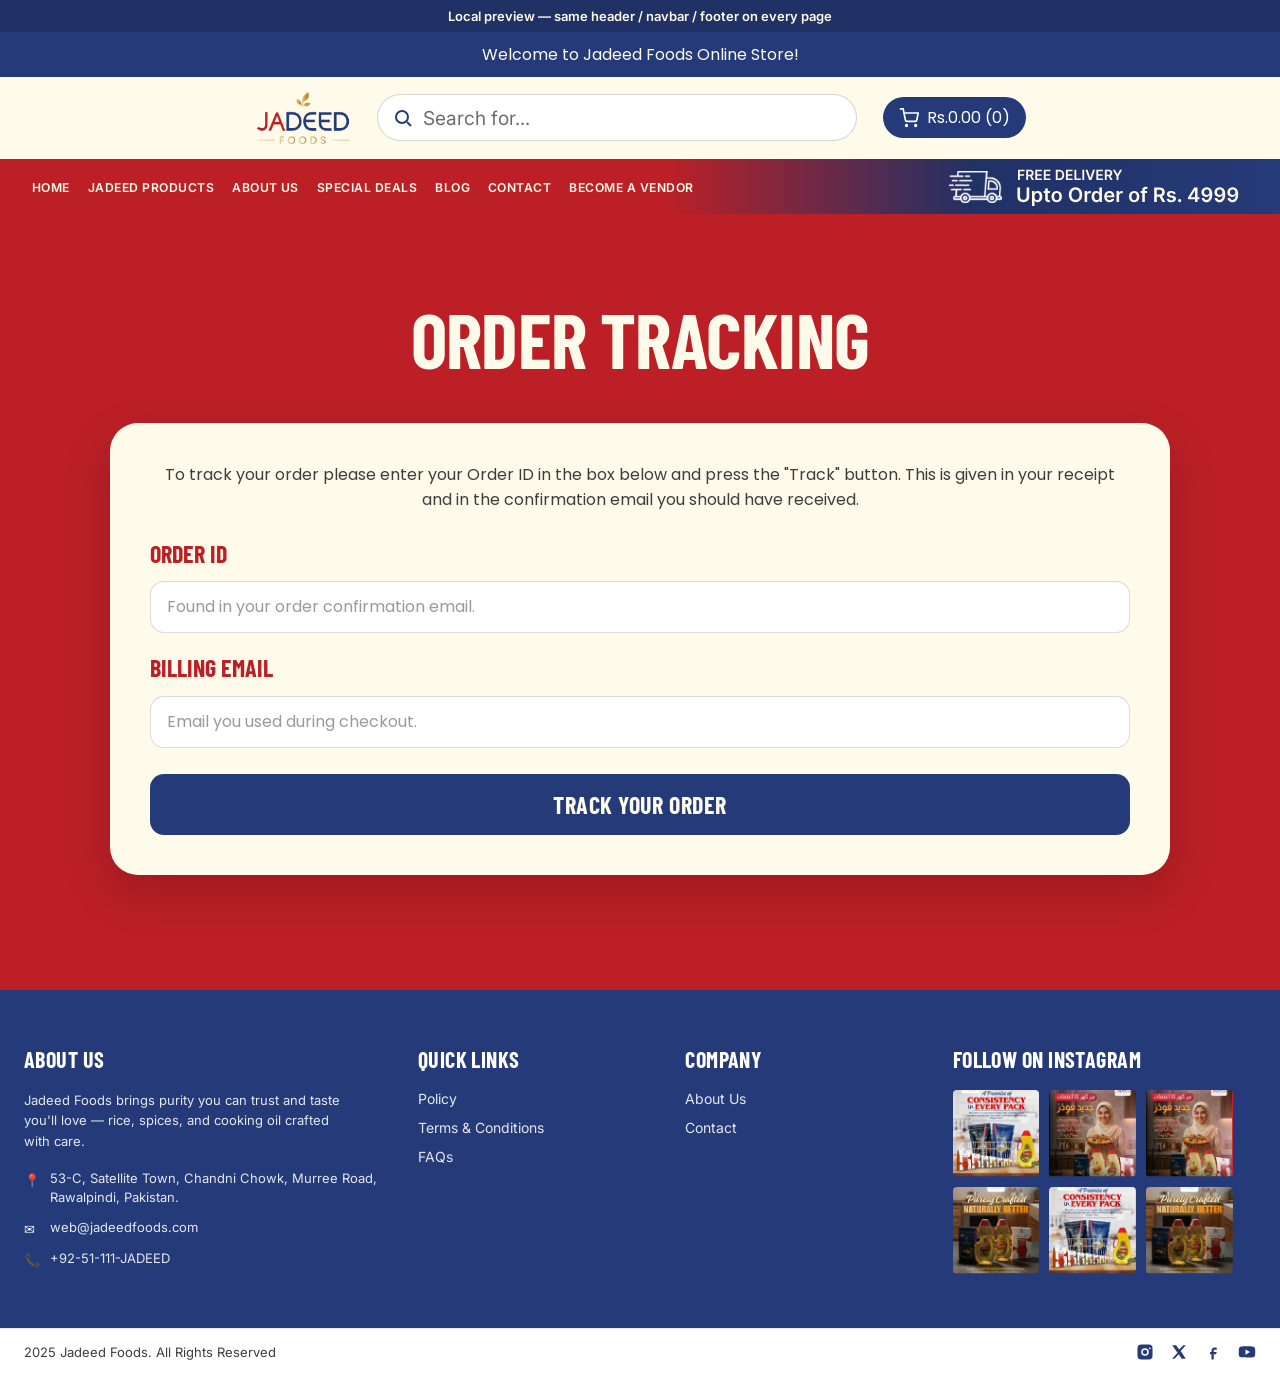
==== commit 0a3bfb2b: "Remove duplicate order tracking UI baked into hero background Co-authored-by: Cursor <cursoragent@cu" ====
--- a/preview/order-tracking.html
+++ b/preview/order-tracking.html
@@ -53,7 +53,7 @@
   </div>
 
   <main>
-    <section class="jf-order-tracking-page" style="background-image:url('../assets/jadeed-order-tracking-hero.jpg')">
+    <section class="jf-order-tracking-page">
       <div class="jf-order-tracking-page__overlay"></div>
       <div class="jf-container jf-order-tracking-page__inner">
         <h1 class="jf-order-tracking-page__title">Order Tracking</h1>
--- a/assets/jadeed.css
+++ b/assets/jadeed.css
@@ -2258,7 +2258,11 @@
   padding: clamp(48px, 7vw, 88px) 0 clamp(72px, 9vw, 120px);
   overflow: hidden;
 }
+.jf-order-tracking-page--has-bg .jf-order-tracking-page__overlay {
+  display: block;
+}
 .jf-order-tracking-page__overlay {
+  display: none;
   position: absolute;
   inset: 0;
   background: linear-gradient(
